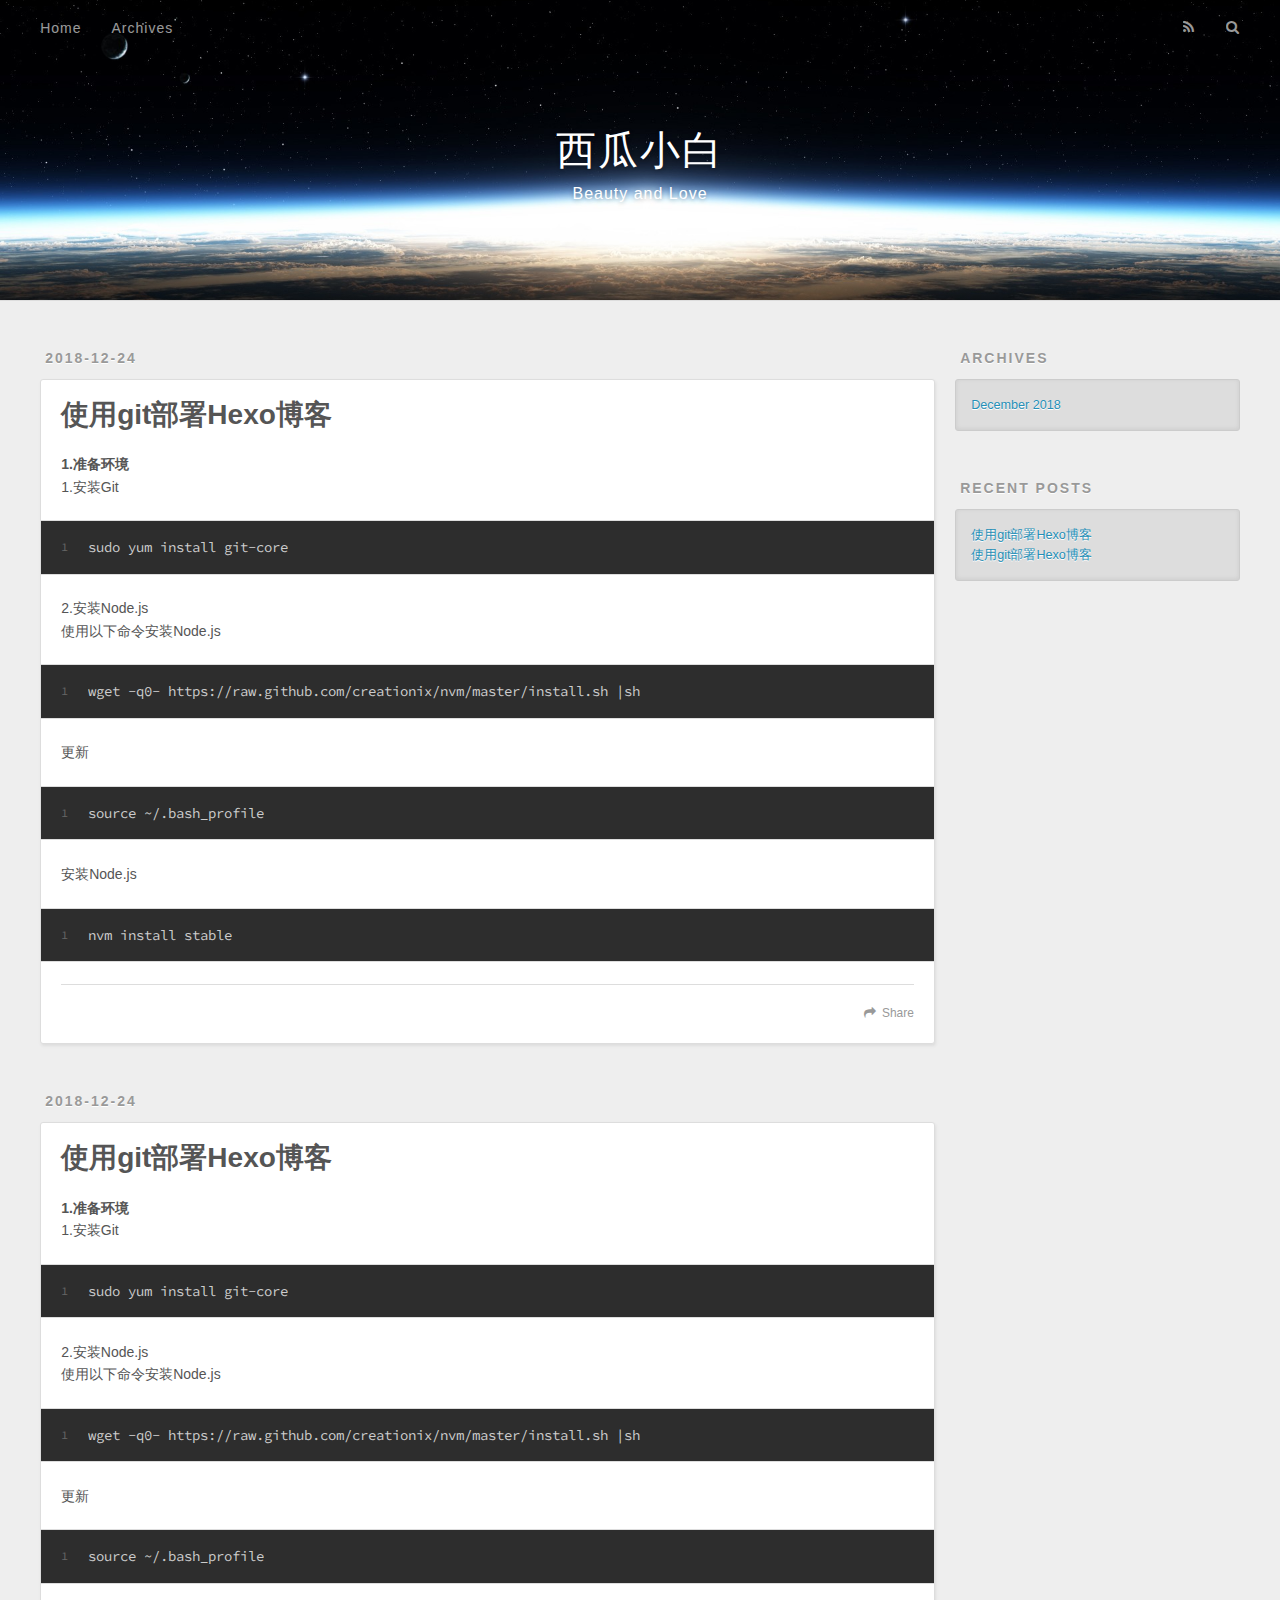
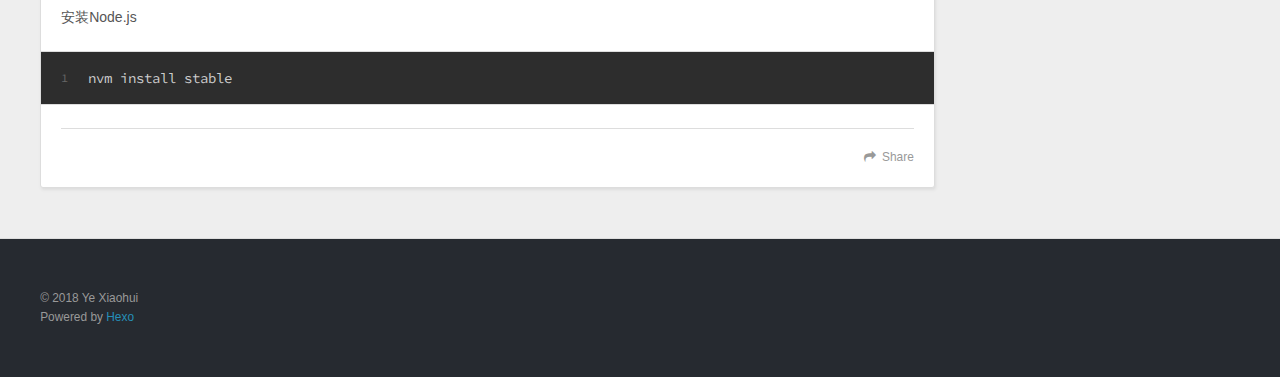
==== index.html @ 21336da2 "Site updated: 2018-12-25 13:31:35" ====
<!DOCTYPE html>
<html>
<head><meta name="generator" content="Hexo 3.8.0">
  <meta charset="utf-8">
  

  
  <title>西瓜小白</title>
  <meta name="viewport" content="width=device-width, initial-scale=1, maximum-scale=1">
  <meta name="description" content="世人万千种，浮云莫去求，斯人若彩虹，遇上方知有。">
<meta property="og:type" content="website">
<meta property="og:title" content="西瓜小白">
<meta property="og:url" content="http://yoursite.com/index.html">
<meta property="og:site_name" content="西瓜小白">
<meta property="og:description" content="世人万千种，浮云莫去求，斯人若彩虹，遇上方知有。">
<meta property="og:locale" content="Chinese">
<meta name="twitter:card" content="summary">
<meta name="twitter:title" content="西瓜小白">
<meta name="twitter:description" content="世人万千种，浮云莫去求，斯人若彩虹，遇上方知有。">
  
    <link rel="alternate" href="/atom.xml" title="西瓜小白" type="application/atom+xml">
  
  
    <link rel="icon" href="/favicon.png">
  
  
    <link href="//fonts.googleapis.com/css?family=Source+Code+Pro" rel="stylesheet" type="text/css">
  
  <link rel="stylesheet" href="/css/style.css">
</head>
</html>
<body>
  <div id="container">
    <div id="wrap">
      <header id="header">
  <div id="banner"></div>
  <div id="header-outer" class="outer">
    <div id="header-title" class="inner">
      <h1 id="logo-wrap">
        <a href="/" id="logo">西瓜小白</a>
      </h1>
      
        <h2 id="subtitle-wrap">
          <a href="/" id="subtitle">Beauty and Love</a>
        </h2>
      
    </div>
    <div id="header-inner" class="inner">
      <nav id="main-nav">
        <a id="main-nav-toggle" class="nav-icon"></a>
        
          <a class="main-nav-link" href="/">Home</a>
        
          <a class="main-nav-link" href="/archives">Archives</a>
        
      </nav>
      <nav id="sub-nav">
        
          <a id="nav-rss-link" class="nav-icon" href="/atom.xml" title="RSS Feed"></a>
        
        <a id="nav-search-btn" class="nav-icon" title="Search"></a>
      </nav>
      <div id="search-form-wrap">
        <form action="//google.com/search" method="get" accept-charset="UTF-8" class="search-form"><input type="search" name="q" class="search-form-input" placeholder="Search"><button type="submit" class="search-form-submit">&#xF002;</button><input type="hidden" name="sitesearch" value="http://yoursite.com"></form>
      </div>
    </div>
  </div>
</header>
      <div class="outer">
        <section id="main">
  
    <article id="post-the-first" class="article article-type-post" itemscope="" itemprop="blogPost">
  <div class="article-meta">
    <a href="/2018/12/24/the-first/" class="article-date">
  <time datetime="2018-12-24T06:07:06.000Z" itemprop="datePublished">2018-12-24</time>
</a>
    
  </div>
  <div class="article-inner">
    
    
      <header class="article-header">
        
  
    <h1 itemprop="name">
      <a class="article-title" href="/2018/12/24/the-first/">使用git部署Hexo博客</a>
    </h1>
  

      </header>
    
    <div class="article-entry" itemprop="articleBody">
      
        <p><strong>1.准备环境</strong><br>1.安装Git<br><figure class="highlight plain"><table><tr><td class="gutter"><pre><span class="line">1</span><br></pre></td><td class="code"><pre><span class="line">sudo yum install git-core</span><br></pre></td></tr></table></figure></p>
<p>2.安装Node.js<br>使用以下命令安装Node.js<br><figure class="highlight plain"><table><tr><td class="gutter"><pre><span class="line">1</span><br></pre></td><td class="code"><pre><span class="line">wget -q0- https://raw.github.com/creationix/nvm/master/install.sh |sh</span><br></pre></td></tr></table></figure></p>
<p>更新<br><figure class="highlight plain"><table><tr><td class="gutter"><pre><span class="line">1</span><br></pre></td><td class="code"><pre><span class="line">source ~/.bash_profile</span><br></pre></td></tr></table></figure></p>
<p>安装Node.js<br><figure class="highlight plain"><table><tr><td class="gutter"><pre><span class="line">1</span><br></pre></td><td class="code"><pre><span class="line">nvm install stable</span><br></pre></td></tr></table></figure></p>

      
    </div>
    <footer class="article-footer">
      <a data-url="http://yoursite.com/2018/12/24/the-first/" data-id="cjq35mz190001gu03ipsa4czs" class="article-share-link">Share</a>
      
      
    </footer>
  </div>
  
</article>


  
    <article id="post-hello-world" class="article article-type-post" itemscope="" itemprop="blogPost">
  <div class="article-meta">
    <a href="/2018/12/24/hello-world/" class="article-date">
  <time datetime="2018-12-24T05:49:14.633Z" itemprop="datePublished">2018-12-24</time>
</a>
    
  </div>
  <div class="article-inner">
    
    
      <header class="article-header">
        
  
    <h1 itemprop="name">
      <a class="article-title" href="/2018/12/24/hello-world/">使用git部署Hexo博客</a>
    </h1>
  

      </header>
    
    <div class="article-entry" itemprop="articleBody">
      
        <p><strong>1.准备环境</strong><br>1.安装Git<br><figure class="highlight plain"><table><tr><td class="gutter"><pre><span class="line">1</span><br></pre></td><td class="code"><pre><span class="line">sudo yum install git-core</span><br></pre></td></tr></table></figure></p>
<p>2.安装Node.js<br>使用以下命令安装Node.js<br><figure class="highlight plain"><table><tr><td class="gutter"><pre><span class="line">1</span><br></pre></td><td class="code"><pre><span class="line">wget -q0- https://raw.github.com/creationix/nvm/master/install.sh |sh</span><br></pre></td></tr></table></figure></p>
<p>更新<br><figure class="highlight plain"><table><tr><td class="gutter"><pre><span class="line">1</span><br></pre></td><td class="code"><pre><span class="line">source ~/.bash_profile</span><br></pre></td></tr></table></figure></p>
<p>安装Node.js<br><figure class="highlight plain"><table><tr><td class="gutter"><pre><span class="line">1</span><br></pre></td><td class="code"><pre><span class="line">nvm install stable</span><br></pre></td></tr></table></figure></p>

      
    </div>
    <footer class="article-footer">
      <a data-url="http://yoursite.com/2018/12/24/hello-world/" data-id="cjq35mz140000gu030647rb6p" class="article-share-link">Share</a>
      
      
    </footer>
  </div>
  
</article>


  


</section>
        
          <aside id="sidebar">
  
    

  
    

  
    
  
    
  <div class="widget-wrap">
    <h3 class="widget-title">Archives</h3>
    <div class="widget">
      <ul class="archive-list"><li class="archive-list-item"><a class="archive-list-link" href="/archives/2018/12/">December 2018</a></li></ul>
    </div>
  </div>


  
    
  <div class="widget-wrap">
    <h3 class="widget-title">Recent Posts</h3>
    <div class="widget">
      <ul>
        
          <li>
            <a href="/2018/12/24/the-first/">使用git部署Hexo博客</a>
          </li>
        
          <li>
            <a href="/2018/12/24/hello-world/">使用git部署Hexo博客</a>
          </li>
        
      </ul>
    </div>
  </div>

  
</aside>
        
      </div>
      <footer id="footer">
  
  <div class="outer">
    <div id="footer-info" class="inner">
      &copy; 2018 Ye Xiaohui<br>
      Powered by <a href="http://hexo.io/" target="_blank">Hexo</a>
    </div>
  </div>
</footer>
    </div>
    <nav id="mobile-nav">
  
    <a href="/" class="mobile-nav-link">Home</a>
  
    <a href="/archives" class="mobile-nav-link">Archives</a>
  
</nav>
    

<script src="//ajax.googleapis.com/ajax/libs/jquery/2.0.3/jquery.min.js"></script>


  <link rel="stylesheet" href="/fancybox/jquery.fancybox.css">
  <script src="/fancybox/jquery.fancybox.pack.js"></script>


<script src="/js/script.js"></script>



  </div>
</body>
</html>
---- css/style.css ----
body {
  width: 100%;
}
body:before,
body:after {
  content: "";
  display: table;
}
body:after {
  clear: both;
}
html,
body,
div,
span,
applet,
object,
iframe,
h1,
h2,
h3,
h4,
h5,
h6,
p,
blockquote,
pre,
a,
abbr,
acronym,
address,
big,
cite,
code,
del,
dfn,
em,
img,
ins,
kbd,
q,
s,
samp,
small,
strike,
strong,
sub,
sup,
tt,
var,
dl,
dt,
dd,
ol,
ul,
li,
fieldset,
form,
label,
legend,
table,
caption,
tbody,
tfoot,
thead,
tr,
th,
td {
  margin: 0;
  padding: 0;
  border: 0;
  outline: 0;
  font-weight: inherit;
  font-style: inherit;
  font-family: inherit;
  font-size: 100%;
  vertical-align: baseline;
}
body {
  line-height: 1;
  color: #000;
  background: #fff;
}
ol,
ul {
  list-style: none;
}
table {
  border-collapse: separate;
  border-spacing: 0;
  vertical-align: middle;
}
caption,
th,
td {
  text-align: left;
  font-weight: normal;
  vertical-align: middle;
}
a img {
  border: none;
}
input,
button {
  margin: 0;
  padding: 0;
}
input::-moz-focus-inner,
button::-moz-focus-inner {
  border: 0;
  padding: 0;
}
@font-face {
  font-family: FontAwesome;
  font-style: normal;
  font-weight: normal;
  src: url("fonts/fontawesome-webfont.eot?v=#4.0.3");
  src: url("fonts/fontawesome-webfont.eot?#iefix&v=#4.0.3") format("embedded-opentype"), url("fonts/fontawesome-webfont.woff?v=#4.0.3") format("woff"), url("fonts/fontawesome-webfont.ttf?v=#4.0.3") format("truetype"), url("fonts/fontawesome-webfont.svg#fontawesomeregular?v=#4.0.3") format("svg");
}
html,
body,
#container {
  height: 100%;
}
body {
  background: #eee;
  font: 14px -apple-system, BlinkMacSystemFont, "Segoe UI", "Roboto", "Oxygen", "Ubuntu", "Cantarell", "Fira Sans", "Droid Sans", "Helvetica Neue", sans-serif;
  -webkit-text-size-adjust: 100%;
}
.outer {
  max-width: 1220px;
  margin: 0 auto;
  padding: 0 20px;
}
.outer:before,
.outer:after {
  content: "";
  display: table;
}
.outer:after {
  clear: both;
}
.inner {
  display: inline;
  float: left;
  width: 98.33333333333333%;
  margin: 0 0.833333333333333%;
}
.left,
.alignleft {
  float: left;
}
.right,
.alignright {
  float: right;
}
.clear {
  clear: both;
}
#container {
  position: relative;
}
.mobile-nav-on {
  overflow: hidden;
}
#wrap {
  height: 100%;
  width: 100%;
  position: absolute;
  top: 0;
  left: 0;
  -webkit-transition: 0.2s ease-out;
  -moz-transition: 0.2s ease-out;
  -ms-transition: 0.2s ease-out;
  transition: 0.2s ease-out;
  z-index: 1;
  background: #eee;
}
.mobile-nav-on #wrap {
  left: 280px;
}
@media screen and (min-width: 768px) {
  #main {
    display: inline;
    float: left;
    width: 73.33333333333333%;
    margin: 0 0.833333333333333%;
  }
}
.article-date,
.article-category-link,
.archive-year,
.widget-title {
  text-decoration: none;
  text-transform: uppercase;
  letter-spacing: 2px;
  color: #999;
  margin-bottom: 1em;
  margin-left: 5px;
  line-height: 1em;
  text-shadow: 0 1px #fff;
  font-weight: bold;
}
.article-inner,
.archive-article-inner {
  background: #fff;
  -webkit-box-shadow: 1px 2px 3px #ddd;
  box-shadow: 1px 2px 3px #ddd;
  border: 1px solid #ddd;
  border-radius: 3px;
}
.article-entry h1,
.widget h1 {
  font-size: 2em;
}
.article-entry h2,
.widget h2 {
  font-size: 1.5em;
}
.article-entry h3,
.widget h3 {
  font-size: 1.3em;
}
.article-entry h4,
.widget h4 {
  font-size: 1.2em;
}
.article-entry h5,
.widget h5 {
  font-size: 1em;
}
.article-entry h6,
.widget h6 {
  font-size: 1em;
  color: #999;
}
.article-entry hr,
.widget hr {
  border: 1px dashed #ddd;
}
.article-entry strong,
.widget strong {
  font-weight: bold;
}
.article-entry em,
.widget em,
.article-entry cite,
.widget cite {
  font-style: italic;
}
.article-entry sup,
.widget sup,
.article-entry sub,
.widget sub {
  font-size: 0.75em;
  line-height: 0;
  position: relative;
  vertical-align: baseline;
}
.article-entry sup,
.widget sup {
  top: -0.5em;
}
.article-entry sub,
.widget sub {
  bottom: -0.2em;
}
.article-entry small,
.widget small {
  font-size: 0.85em;
}
.article-entry acronym,
.widget acronym,
.article-entry abbr,
.widget abbr {
  border-bottom: 1px dotted;
}
.article-entry ul,
.widget ul,
.article-entry ol,
.widget ol,
.article-entry dl,
.widget dl {
  margin: 0 20px;
  line-height: 1.6em;
}
.article-entry ul ul,
.widget ul ul,
.article-entry ol ul,
.widget ol ul,
.article-entry ul ol,
.widget ul ol,
.article-entry ol ol,
.widget ol ol {
  margin-top: 0;
  margin-bottom: 0;
}
.article-entry ul,
.widget ul {
  list-style: disc;
}
.article-entry ol,
.widget ol {
  list-style: decimal;
}
.article-entry dt,
.widget dt {
  font-weight: bold;
}
#header {
  height: 300px;
  position: relative;
  border-bottom: 1px solid #ddd;
}
#header:before,
#header:after {
  content: "";
  position: absolute;
  left: 0;
  right: 0;
  height: 40px;
}
#header:before {
  top: 0;
  background: -webkit-linear-gradient(rgba(0,0,0,0.2), transparent);
  background: -moz-linear-gradient(rgba(0,0,0,0.2), transparent);
  background: -ms-linear-gradient(rgba(0,0,0,0.2), transparent);
  background: linear-gradient(rgba(0,0,0,0.2), transparent);
}
#header:after {
  bottom: 0;
  background: -webkit-linear-gradient(transparent, rgba(0,0,0,0.2));
  background: -moz-linear-gradient(transparent, rgba(0,0,0,0.2));
  background: -ms-linear-gradient(transparent, rgba(0,0,0,0.2));
  background: linear-gradient(transparent, rgba(0,0,0,0.2));
}
#header-outer {
  height: 100%;
  position: relative;
}
#header-inner {
  position: relative;
  overflow: hidden;
}
#banner {
  position: absolute;
  top: 0;
  left: 0;
  width: 100%;
  height: 100%;
  background: url("images/banner.jpg") center #000;
  -webkit-background-size: cover;
  -moz-background-size: cover;
  background-size: cover;
  z-index: -1;
}
#header-title {
  text-align: center;
  height: 40px;
  position: absolute;
  top: 50%;
  left: 0;
  margin-top: -20px;
}
#logo,
#subtitle {
  text-decoration: none;
  color: #fff;
  font-weight: 300;
  text-shadow: 0 1px 4px rgba(0,0,0,0.3);
}
#logo {
  font-size: 40px;
  line-height: 40px;
  letter-spacing: 2px;
}
#subtitle {
  font-size: 16px;
  line-height: 16px;
  letter-spacing: 1px;
}
#subtitle-wrap {
  margin-top: 16px;
}
#main-nav {
  float: left;
  margin-left: -15px;
}
.nav-icon,
.main-nav-link {
  float: left;
  color: #fff;
  opacity: 0.6;
  text-decoration: none;
  text-shadow: 0 1px rgba(0,0,0,0.2);
  -webkit-transition: opacity 0.2s;
  -moz-transition: opacity 0.2s;
  -ms-transition: opacity 0.2s;
  transition: opacity 0.2s;
  display: block;
  padding: 20px 15px;
}
.nav-icon:hover,
.main-nav-link:hover {
  opacity: 1;
}
.nav-icon {
  font-family: FontAwesome;
  text-align: center;
  font-size: 14px;
  width: 14px;
  height: 14px;
  padding: 20px 15px;
  position: relative;
  cursor: pointer;
}
.main-nav-link {
  font-weight: 300;
  letter-spacing: 1px;
}
@media screen and (max-width: 479px) {
  .main-nav-link {
    display: none;
  }
}
#main-nav-toggle {
  display: none;
}
#main-nav-toggle:before {
  content: "\f0c9";
}
@media screen and (max-width: 479px) {
  #main-nav-toggle {
    display: block;
  }
}
#sub-nav {
  float: right;
  margin-right: -15px;
}
#nav-rss-link:before {
  content: "\f09e";
}
#nav-search-btn:before {
  content: "\f002";
}
#search-form-wrap {
  position: absolute;
  top: 15px;
  width: 150px;
  height: 30px;
  right: -150px;
  opacity: 0;
  -webkit-transition: 0.2s ease-out;
  -moz-transition: 0.2s ease-out;
  -ms-transition: 0.2s ease-out;
  transition: 0.2s ease-out;
}
#search-form-wrap.on {
  opacity: 1;
  right: 0;
}
@media screen and (max-width: 479px) {
  #search-form-wrap {
    width: 100%;
    right: -100%;
  }
}
.search-form {
  position: absolute;
  top: 0;
  left: 0;
  right: 0;
  background: #fff;
  padding: 5px 15px;
  border-radius: 15px;
  -webkit-box-shadow: 0 0 10px rgba(0,0,0,0.3);
  box-shadow: 0 0 10px rgba(0,0,0,0.3);
}
.search-form-input {
  border: none;
  background: none;
  color: #555;
  width: 100%;
  font: 13px -apple-system, BlinkMacSystemFont, "Segoe UI", "Roboto", "Oxygen", "Ubuntu", "Cantarell", "Fira Sans", "Droid Sans", "Helvetica Neue", sans-serif;
  outline: none;
}
.search-form-input::-webkit-search-results-decoration,
.search-form-input::-webkit-search-cancel-button {
  -webkit-appearance: none;
}
.search-form-submit {
  position: absolute;
  top: 50%;
  right: 10px;
  margin-top: -7px;
  font: 13px FontAwesome;
  border: none;
  background: none;
  color: #bbb;
  cursor: pointer;
}
.search-form-submit:hover,
.search-form-submit:focus {
  color: #777;
}
.article {
  margin: 50px 0;
}
.article-inner {
  overflow: hidden;
}
.article-meta:before,
.article-meta:after {
  content: "";
  display: table;
}
.article-meta:after {
  clear: both;
}
.article-date {
  float: left;
}
.article-category {
  float: left;
  line-height: 1em;
  color: #ccc;
  text-shadow: 0 1px #fff;
  margin-left: 8px;
}
.article-category:before {
  content: "\2022";
}
.article-category-link {
  margin: 0 12px 1em;
}
.article-header {
  padding: 20px 20px 0;
}
.article-title {
  text-decoration: none;
  font-size: 2em;
  font-weight: bold;
  color: #555;
  line-height: 1.1em;
  -webkit-transition: color 0.2s;
  -moz-transition: color 0.2s;
  -ms-transition: color 0.2s;
  transition: color 0.2s;
}
a.article-title:hover {
  color: #258fb8;
}
.article-entry {
  color: #555;
  padding: 0 20px;
}
.article-entry:before,
.article-entry:after {
  content: "";
  display: table;
}
.article-entry:after {
  clear: both;
}
.article-entry p,
.article-entry table {
  line-height: 1.6em;
  margin: 1.6em 0;
}
.article-entry h1,
.article-entry h2,
.article-entry h3,
.article-entry h4,
.article-entry h5,
.article-entry h6 {
  font-weight: bold;
}
.article-entry h1,
.article-entry h2,
.article-entry h3,
.article-entry h4,
.article-entry h5,
.article-entry h6 {
  line-height: 1.1em;
  margin: 1.1em 0;
}
.article-entry a {
  color: #258fb8;
  text-decoration: none;
}
.article-entry a:hover {
  text-decoration: underline;
}
.article-entry ul,
.article-entry ol,
.article-entry dl {
  margin-top: 1.6em;
  margin-bottom: 1.6em;
}
.article-entry img,
.article-entry video {
  max-width: 100%;
  height: auto;
  display: block;
  margin: auto;
}
.article-entry iframe {
  border: none;
}
.article-entry table {
  width: 100%;
  border-collapse: collapse;
  border-spacing: 0;
}
.article-entry th {
  font-weight: bold;
  border-bottom: 3px solid #ddd;
  padding-bottom: 0.5em;
}
.article-entry td {
  border-bottom: 1px solid #ddd;
  padding: 10px 0;
}
.article-entry blockquote {
  font-family: Georgia, "Times New Roman", serif;
  font-size: 1.4em;
  margin: 1.6em 20px;
  text-align: center;
}
.article-entry blockquote footer {
  font-size: 14px;
  margin: 1.6em 0;
  font-family: -apple-system, BlinkMacSystemFont, "Segoe UI", "Roboto", "Oxygen", "Ubuntu", "Cantarell", "Fira Sans", "Droid Sans", "Helvetica Neue", sans-serif;
}
.article-entry blockquote footer cite:before {
  content: "—";
  padding: 0 0.5em;
}
.article-entry .pullquote {
  text-align: left;
  width: 45%;
  margin: 0;
}
.article-entry .pullquote.left {
  margin-left: 0.5em;
  margin-right: 1em;
}
.article-entry .pullquote.right {
  margin-right: 0.5em;
  margin-left: 1em;
}
.article-entry .caption {
  color: #999;
  display: block;
  font-size: 0.9em;
  margin-top: 0.5em;
  position: relative;
  text-align: center;
}
.article-entry .video-container {
  position: relative;
  padding-top: 56.25%;
  height: 0;
  overflow: hidden;
}
.article-entry .video-container iframe,
.article-entry .video-container object,
.article-entry .video-container embed {
  position: absolute;
  top: 0;
  left: 0;
  width: 100%;
  height: 100%;
  margin-top: 0;
}
.article-more-link a {
  display: inline-block;
  line-height: 1em;
  padding: 6px 15px;
  border-radius: 15px;
  background: #eee;
  color: #999;
  text-shadow: 0 1px #fff;
  text-decoration: none;
}
.article-more-link a:hover {
  background: #258fb8;
  color: #fff;
  text-decoration: none;
  text-shadow: 0 1px #1e7293;
}
.article-footer {
  font-size: 0.85em;
  line-height: 1.6em;
  border-top: 1px solid #ddd;
  padding-top: 1.6em;
  margin: 0 20px 20px;
}
.article-footer:before,
.article-footer:after {
  content: "";
  display: table;
}
.article-footer:after {
  clear: both;
}
.article-footer a {
  color: #999;
  text-decoration: none;
}
.article-footer a:hover {
  color: #555;
}
.article-tag-list-item {
  float: left;
  margin-right: 10px;
}
.article-tag-list-link:before {
  content: "#";
}
.article-comment-link {
  float: right;
}
.article-comment-link:before {
  content: "\f075";
  font-family: FontAwesome;
  padding-right: 8px;
}
.article-share-link {
  cursor: pointer;
  float: right;
  margin-left: 20px;
}
.article-share-link:before {
  content: "\f064";
  font-family: FontAwesome;
  padding-right: 6px;
}
#article-nav {
  position: relative;
}
#article-nav:before,
#article-nav:after {
  content: "";
  display: table;
}
#article-nav:after {
  clear: both;
}
@media screen and (min-width: 768px) {
  #article-nav {
    margin: 50px 0;
  }
  #article-nav:before {
    width: 8px;
    height: 8px;
    position: absolute;
    top: 50%;
    left: 50%;
    margin-top: -4px;
    margin-left: -4px;
    content: "";
    border-radius: 50%;
    background: #ddd;
    -webkit-box-shadow: 0 1px 2px #fff;
    box-shadow: 0 1px 2px #fff;
  }
}
.article-nav-link-wrap {
  text-decoration: none;
  text-shadow: 0 1px #fff;
  color: #999;
  -webkit-box-sizing: border-box;
  -moz-box-sizing: border-box;
  box-sizing: border-box;
  margin-top: 50px;
  text-align: center;
  display: block;
}
.article-nav-link-wrap:hover {
  color: #555;
}
@media screen and (min-width: 768px) {
  .article-nav-link-wrap {
    width: 50%;
    margin-top: 0;
  }
}
@media screen and (min-width: 768px) {
  #article-nav-newer {
    float: left;
    text-align: right;
    padding-right: 20px;
  }
}
@media screen and (min-width: 768px) {
  #article-nav-older {
    float: right;
    text-align: left;
    padding-left: 20px;
  }
}
.article-nav-caption {
  text-transform: uppercase;
  letter-spacing: 2px;
  color: #ddd;
  line-height: 1em;
  font-weight: bold;
}
#article-nav-newer .article-nav-caption {
  margin-right: -2px;
}
.article-nav-title {
  font-size: 0.85em;
  line-height: 1.6em;
  margin-top: 0.5em;
}
.article-share-box {
  position: absolute;
  display: none;
  background: #fff;
  -webkit-box-shadow: 1px 2px 10px rgba(0,0,0,0.2);
  box-shadow: 1px 2px 10px rgba(0,0,0,0.2);
  border-radius: 3px;
  margin-left: -145px;
  overflow: hidden;
  z-index: 1;
}
.article-share-box.on {
  display: block;
}
.article-share-input {
  width: 100%;
  background: none;
  -webkit-box-sizing: border-box;
  -moz-box-sizing: border-box;
  box-sizing: border-box;
  font: 14px -apple-system, BlinkMacSystemFont, "Segoe UI", "Roboto", "Oxygen", "Ubuntu", "Cantarell", "Fira Sans", "Droid Sans", "Helvetica Neue", sans-serif;
  padding: 0 15px;
  color: #555;
  outline: none;
  border: 1px solid #ddd;
  border-radius: 3px 3px 0 0;
  height: 36px;
  line-height: 36px;
}
.article-share-links {
  background: #eee;
}
.article-share-links:before,
.article-share-links:after {
  content: "";
  display: table;
}
.article-share-links:after {
  clear: both;
}
.article-share-twitter,
.article-share-facebook,
.article-share-pinterest,
.article-share-google {
  width: 50px;
  height: 36px;
  display: block;
  float: left;
  position: relative;
  color: #999;
  text-shadow: 0 1px #fff;
}
.article-share-twitter:before,
.article-share-facebook:before,
.article-share-pinterest:before,
.article-share-google:before {
  font-size: 20px;
  font-family: FontAwesome;
  width: 20px;
  height: 20px;
  position: absolute;
  top: 50%;
  left: 50%;
  margin-top: -10px;
  margin-left: -10px;
  text-align: center;
}
.article-share-twitter:hover,
.article-share-facebook:hover,
.article-share-pinterest:hover,
.article-share-google:hover {
  color: #fff;
}
.article-share-twitter:before {
  content: "\f099";
}
.article-share-twitter:hover {
  background: #00aced;
  text-shadow: 0 1px #008abe;
}
.article-share-facebook:before {
  content: "\f09a";
}
.article-share-facebook:hover {
  background: #3b5998;
  text-shadow: 0 1px #2f477a;
}
.article-share-pinterest:before {
  content: "\f0d2";
}
.article-share-pinterest:hover {
  background: #cb2027;
  text-shadow: 0 1px #a21a1f;
}
.article-share-google:before {
  content: "\f0d5";
}
.article-share-google:hover {
  background: #dd4b39;
  text-shadow: 0 1px #be3221;
}
.article-gallery {
  background: #000;
  position: relative;
}
.article-gallery-photos {
  position: relative;
  overflow: hidden;
}
.article-gallery-img {
  display: none;
  max-width: 100%;
}
.article-gallery-img:first-child {
  display: block;
}
.article-gallery-img.loaded {
  position: absolute;
  display: block;
}
.article-gallery-img img {
  display: block;
  max-width: 100%;
  margin: 0 auto;
}
#comments {
  background: #fff;
  -webkit-box-shadow: 1px 2px 3px #ddd;
  box-shadow: 1px 2px 3px #ddd;
  padding: 20px;
  border: 1px solid #ddd;
  border-radius: 3px;
  margin: 50px 0;
}
#comments a {
  color: #258fb8;
}
.archives-wrap {
  margin: 50px 0;
}
.archives:before,
.archives:after {
  content: "";
  display: table;
}
.archives:after {
  clear: both;
}
.archive-year-wrap {
  margin-bottom: 1em;
}
.archives {
  -webkit-column-gap: 10px;
  -moz-column-gap: 10px;
  column-gap: 10px;
}
@media screen and (min-width: 480px) and (max-width: 767px) {
  .archives {
    -webkit-column-count: 2;
    -moz-column-count: 2;
    column-count: 2;
  }
}
@media screen and (min-width: 768px) {
  .archives {
    -webkit-column-count: 3;
    -moz-column-count: 3;
    column-count: 3;
  }
}
.archive-article {
  -webkit-column-break-inside: avoid;
  page-break-inside: avoid;
  overflow: hidden;
  break-inside: avoid-column;
}
.archive-article-inner {
  padding: 10px;
  margin-bottom: 15px;
}
.archive-article-title {
  text-decoration: none;
  font-weight: bold;
  color: #555;
  -webkit-transition: color 0.2s;
  -moz-transition: color 0.2s;
  -ms-transition: color 0.2s;
  transition: color 0.2s;
  line-height: 1.6em;
}
.archive-article-title:hover {
  color: #258fb8;
}
.archive-article-footer {
  margin-top: 1em;
}
.archive-article-date {
  color: #999;
  text-decoration: none;
  font-size: 0.85em;
  line-height: 1em;
  margin-bottom: 0.5em;
  display: block;
}
#page-nav {
  margin: 50px auto;
  background: #fff;
  -webkit-box-shadow: 1px 2px 3px #ddd;
  box-shadow: 1px 2px 3px #ddd;
  border: 1px solid #ddd;
  border-radius: 3px;
  text-align: center;
  color: #999;
  overflow: hidden;
}
#page-nav:before,
#page-nav:after {
  content: "";
  display: table;
}
#page-nav:after {
  clear: both;
}
#page-nav a,
#page-nav span {
  padding: 10px 20px;
  line-height: 1;
  height: 2ex;
}
#page-nav a {
  color: #999;
  text-decoration: none;
}
#page-nav a:hover {
  background: #999;
  color: #fff;
}
#page-nav .prev {
  float: left;
}
#page-nav .next {
  float: right;
}
#page-nav .page-number {
  display: inline-block;
}
@media screen and (max-width: 479px) {
  #page-nav .page-number {
    display: none;
  }
}
#page-nav .current {
  color: #555;
  font-weight: bold;
}
#page-nav .space {
  color: #ddd;
}
#footer {
  background: #262a30;
  padding: 50px 0;
  border-top: 1px solid #ddd;
  color: #999;
}
#footer a {
  color: #258fb8;
  text-decoration: none;
}
#footer a:hover {
  text-decoration: underline;
}
#footer-info {
  line-height: 1.6em;
  font-size: 0.85em;
}
.article-entry pre,
.article-entry .highlight {
  background: #2d2d2d;
  margin: 0 -20px;
  padding: 15px 20px;
  border-style: solid;
  border-color: #ddd;
  border-width: 1px 0;
  overflow: auto;
  color: #ccc;
  line-height: 22.400000000000002px;
}
.article-entry .highlight .gutter pre,
.article-entry .gist .gist-file .gist-data .line-numbers {
  color: #666;
  font-size: 0.85em;
}
.article-entry pre,
.article-entry code {
  font-family: "Source Code Pro", Consolas, Monaco, Menlo, Consolas, monospace;
}
.article-entry code {
  background: #eee;
  text-shadow: 0 1px #fff;
  padding: 0 0.3em;
}
.article-entry pre code {
  background: none;
  text-shadow: none;
  padding: 0;
}
.article-entry .highlight pre {
  border: none;
  margin: 0;
  padding: 0;
}
.article-entry .highlight table {
  margin: 0;
  width: auto;
}
.article-entry .highlight td {
  border: none;
  padding: 0;
}
.article-entry .highlight figcaption {
  font-size: 0.85em;
  color: #999;
  line-height: 1em;
  margin-bottom: 1em;
}
.article-entry .highlight figcaption:before,
.article-entry .highlight figcaption:after {
  content: "";
  display: table;
}
.article-entry .highlight figcaption:after {
  clear: both;
}
.article-entry .highlight figcaption a {
  float: right;
}
.article-entry .highlight .gutter pre {
  text-align: right;
  padding-right: 20px;
}
.article-entry .highlight .line {
  height: 22.400000000000002px;
}
.article-entry .highlight .line.marked {
  background: #515151;
}
.article-entry .gist {
  margin: 0 -20px;
  border-style: solid;
  border-color: #ddd;
  border-width: 1px 0;
  background: #2d2d2d;
  padding: 15px 20px 15px 0;
}
.article-entry .gist .gist-file {
  border: none;
  font-family: "Source Code Pro", Consolas, Monaco, Menlo, Consolas, monospace;
  margin: 0;
}
.article-entry .gist .gist-file .gist-data {
  background: none;
  border: none;
}
.article-entry .gist .gist-file .gist-data .line-numbers {
  background: none;
  border: none;
  padding: 0 20px 0 0;
}
.article-entry .gist .gist-file .gist-data .line-data {
  padding: 0 !important;
}
.article-entry .gist .gist-file .highlight {
  margin: 0;
  padding: 0;
  border: none;
}
.article-entry .gist .gist-file .gist-meta {
  background: #2d2d2d;
  color: #999;
  font: 0.85em -apple-system, BlinkMacSystemFont, "Segoe UI", "Roboto", "Oxygen", "Ubuntu", "Cantarell", "Fira Sans", "Droid Sans", "Helvetica Neue", sans-serif;
  text-shadow: 0 0;
  padding: 0;
  margin-top: 1em;
  margin-left: 20px;
}
.article-entry .gist .gist-file .gist-meta a {
  color: #258fb8;
  font-weight: normal;
}
.article-entry .gist .gist-file .gist-meta a:hover {
  text-decoration: underline;
}
pre .comment,
pre .title {
  color: #999;
}
pre .variable,
pre .attribute,
pre .tag,
pre .regexp,
pre .ruby .constant,
pre .xml .tag .title,
pre .xml .pi,
pre .xml .doctype,
pre .html .doctype,
pre .css .id,
pre .css .class,
pre .css .pseudo {
  color: #f2777a;
}
pre .number,
pre .preprocessor,
pre .built_in,
pre .literal,
pre .params,
pre .constant {
  color: #f99157;
}
pre .class,
pre .ruby .class .title,
pre .css .rules .attribute {
  color: #9c9;
}
pre .string,
pre .value,
pre .inheritance,
pre .header,
pre .ruby .symbol,
pre .xml .cdata {
  color: #9c9;
}
pre .css .hexcolor {
  color: #6cc;
}
pre .function,
pre .python .decorator,
pre .python .title,
pre .ruby .function .title,
pre .ruby .title .keyword,
pre .perl .sub,
pre .javascript .title,
pre .coffeescript .title {
  color: #69c;
}
pre .keyword,
pre .javascript .function {
  color: #c9c;
}
@media screen and (max-width: 479px) {
  #mobile-nav {
    position: absolute;
    top: 0;
    left: 0;
    width: 280px;
    height: 100%;
    background: #191919;
    border-right: 1px solid #fff;
  }
}
@media screen and (max-width: 479px) {
  .mobile-nav-link {
    display: block;
    color: #999;
    text-decoration: none;
    padding: 15px 20px;
    font-weight: bold;
  }
  .mobile-nav-link:hover {
    color: #fff;
  }
}
@media screen and (min-width: 768px) {
  #sidebar {
    display: inline;
    float: left;
    width: 23.333333333333332%;
    margin: 0 0.833333333333333%;
  }
}
.widget-wrap {
  margin: 50px 0;
}
.widget {
  color: #777;
  text-shadow: 0 1px #fff;
  background: #ddd;
  -webkit-box-shadow: 0 -1px 4px #ccc inset;
  box-shadow: 0 -1px 4px #ccc inset;
  border: 1px solid #ccc;
  padding: 15px;
  border-radius: 3px;
}
.widget a {
  color: #258fb8;
  text-decoration: none;
}
.widget a:hover {
  text-decoration: underline;
}
.widget ul ul,
.widget ol ul,
.widget dl ul,
.widget ul ol,
.widget ol ol,
.widget dl ol,
.widget ul dl,
.widget ol dl,
.widget dl dl {
  margin-left: 15px;
  list-style: disc;
}
.widget {
  line-height: 1.6em;
  word-wrap: break-word;
  font-size: 0.9em;
}
.widget ul,
.widget ol {
  list-style: none;
  margin: 0;
}
.widget ul ul,
.widget ol ul,
.widget ul ol,
.widget ol ol {
  margin: 0 20px;
}
.widget ul ul,
.widget ol ul {
  list-style: disc;
}
.widget ul ol,
.widget ol ol {
  list-style: decimal;
}
.category-list-count,
.tag-list-count,
.archive-list-count {
  padding-left: 5px;
  color: #999;
  font-size: 0.85em;
}
.category-list-count:before,
.tag-list-count:before,
.archive-list-count:before {
  content: "(";
}
.category-list-count:after,
.tag-list-count:after,
.archive-list-count:after {
  content: ")";
}
.tagcloud a {
  margin-right: 5px;
  display: inline-block;
}
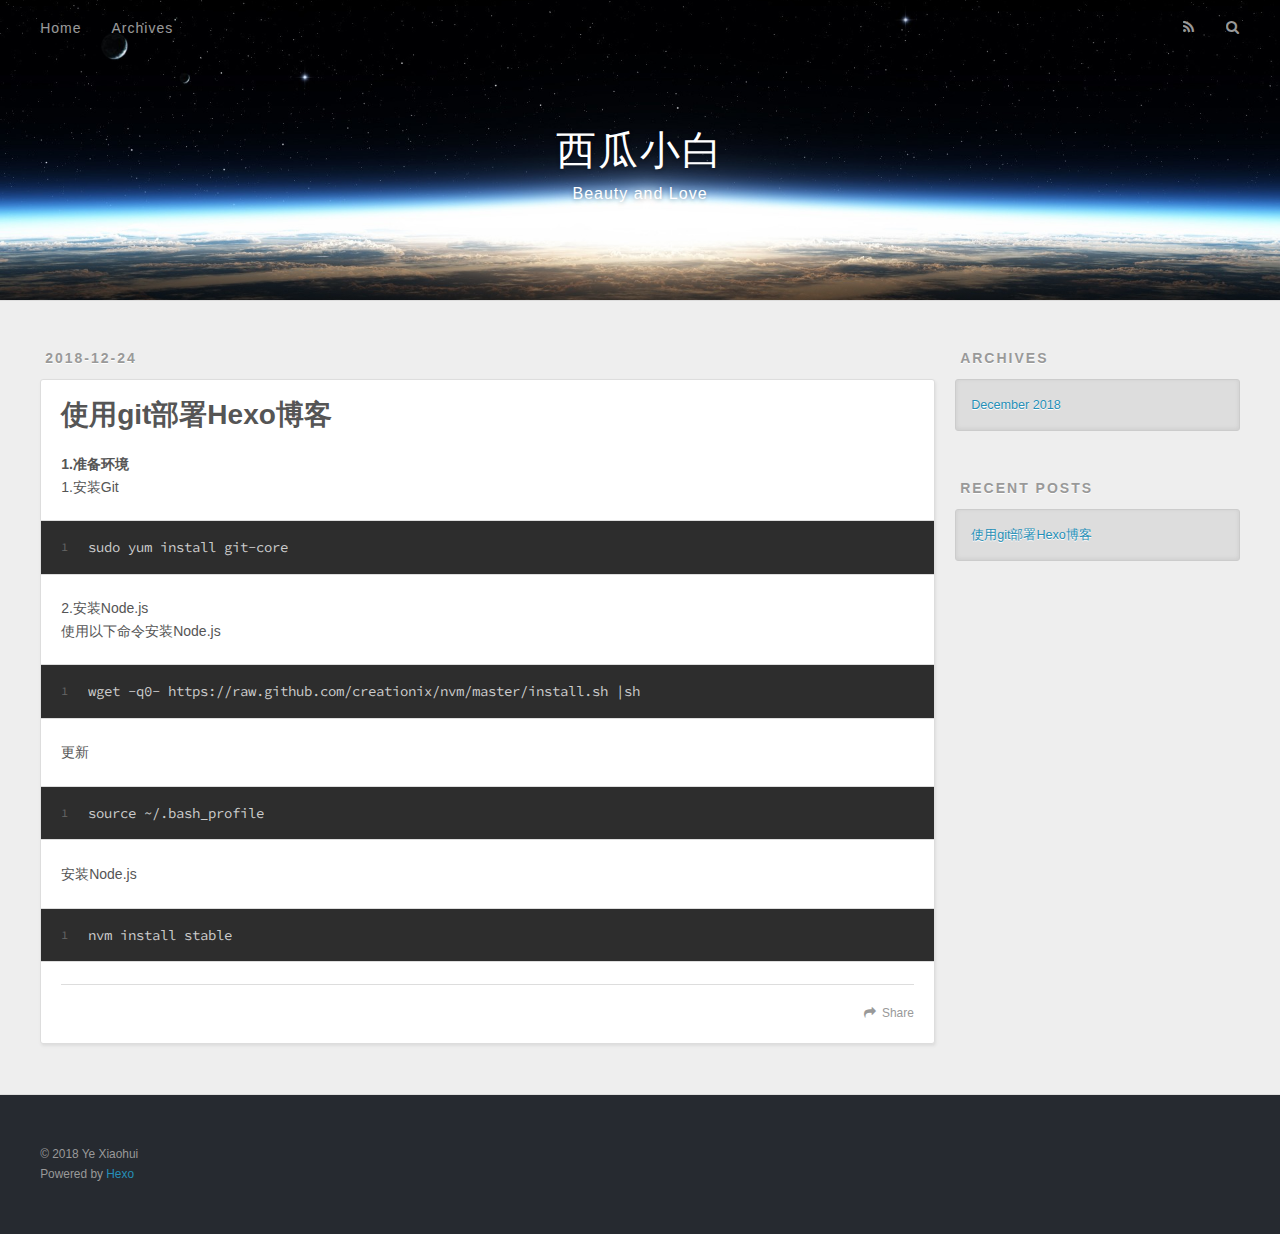
==== commit 9ffac969: "Site updated: 2018-12-25 13:47:16" ====
--- a/index.html
+++ b/index.html
@@ -69,46 +69,6 @@
       <div class="outer">
         <section id="main">
   
-    <article id="post-the-first" class="article article-type-post" itemscope="" itemprop="blogPost">
-  <div class="article-meta">
-    <a href="/2018/12/24/the-first/" class="article-date">
-  <time datetime="2018-12-24T06:07:06.000Z" itemprop="datePublished">2018-12-24</time>
-</a>
-    
-  </div>
-  <div class="article-inner">
-    
-    
-      <header class="article-header">
-        
-  
-    <h1 itemprop="name">
-      <a class="article-title" href="/2018/12/24/the-first/">使用git部署Hexo博客</a>
-    </h1>
-  
-
-      </header>
-    
-    <div class="article-entry" itemprop="articleBody">
-      
-        <p><strong>1.准备环境</strong><br>1.安装Git<br><figure class="highlight plain"><table><tr><td class="gutter"><pre><span class="line">1</span><br></pre></td><td class="code"><pre><span class="line">sudo yum install git-core</span><br></pre></td></tr></table></figure></p>
-<p>2.安装Node.js<br>使用以下命令安装Node.js<br><figure class="highlight plain"><table><tr><td class="gutter"><pre><span class="line">1</span><br></pre></td><td class="code"><pre><span class="line">wget -q0- https://raw.github.com/creationix/nvm/master/install.sh |sh</span><br></pre></td></tr></table></figure></p>
-<p>更新<br><figure class="highlight plain"><table><tr><td class="gutter"><pre><span class="line">1</span><br></pre></td><td class="code"><pre><span class="line">source ~/.bash_profile</span><br></pre></td></tr></table></figure></p>
-<p>安装Node.js<br><figure class="highlight plain"><table><tr><td class="gutter"><pre><span class="line">1</span><br></pre></td><td class="code"><pre><span class="line">nvm install stable</span><br></pre></td></tr></table></figure></p>
-
-      
-    </div>
-    <footer class="article-footer">
-      <a data-url="http://yoursite.com/2018/12/24/the-first/" data-id="cjq35mz190001gu03ipsa4czs" class="article-share-link">Share</a>
-      
-      
-    </footer>
-  </div>
-  
-</article>
-
-
-  
     <article id="post-hello-world" class="article article-type-post" itemscope="" itemprop="blogPost">
   <div class="article-meta">
     <a href="/2018/12/24/hello-world/" class="article-date">
@@ -139,7 +99,7 @@
       
     </div>
     <footer class="article-footer">
-      <a data-url="http://yoursite.com/2018/12/24/hello-world/" data-id="cjq35mz140000gu030647rb6p" class="article-share-link">Share</a>
+      <a data-url="http://yoursite.com/2018/12/24/hello-world/" data-id="cjq3bw7kt0000pj03m02hue82" class="article-share-link">Share</a>
       
       
     </footer>
@@ -178,10 +138,6 @@
     <h3 class="widget-title">Recent Posts</h3>
     <div class="widget">
       <ul>
-        
-          <li>
-            <a href="/2018/12/24/the-first/">使用git部署Hexo博客</a>
-          </li>
         
           <li>
             <a href="/2018/12/24/hello-world/">使用git部署Hexo博客</a>
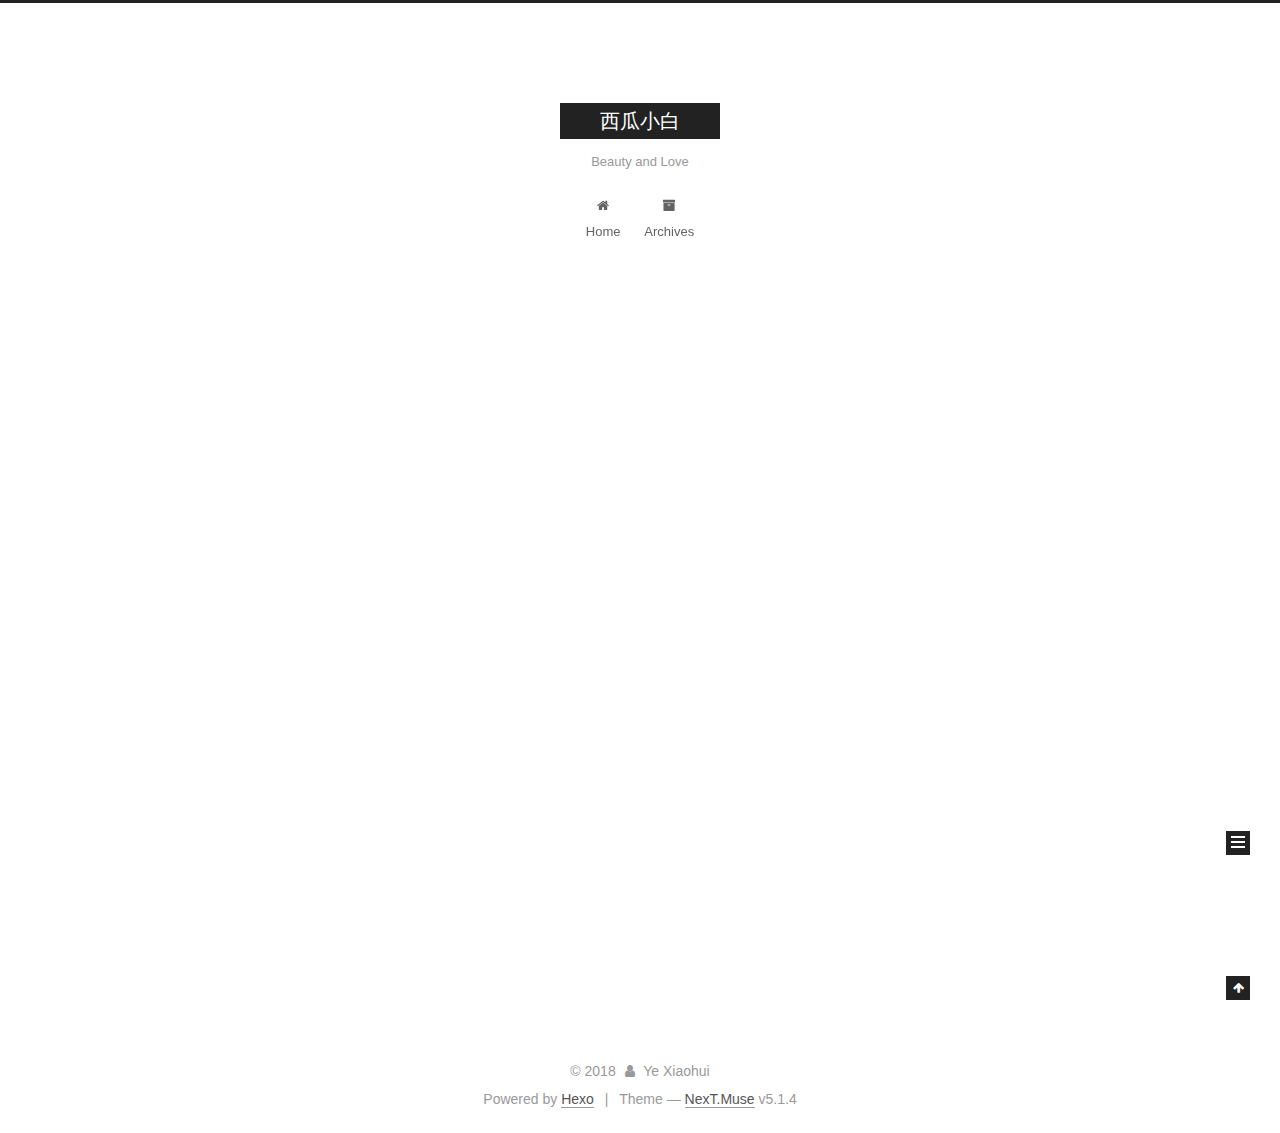
==== commit 23ecda83: "Site updated: 2018-12-26 09:31:19" ====
--- a/index.html
+++ b/index.html
@@ -1,13 +1,85 @@
 <!DOCTYPE html>
-<html>
+
+
+
+  
+
+
+<html class="theme-next muse use-motion" lang="Chinese">
 <head><meta name="generator" content="Hexo 3.8.0">
-  <meta charset="utf-8">
-  
-
-  
-  <title>西瓜小白</title>
-  <meta name="viewport" content="width=device-width, initial-scale=1, maximum-scale=1">
-  <meta name="description" content="世人万千种，浮云莫去求，斯人若彩虹，遇上方知有。">
+  <meta charset="UTF-8">
+<meta http-equiv="X-UA-Compatible" content="IE=edge">
+<meta name="viewport" content="width=device-width, initial-scale=1, maximum-scale=1">
+<meta name="theme-color" content="#222">
+
+
+
+
+
+
+
+
+
+<meta http-equiv="Cache-Control" content="no-transform">
+<meta http-equiv="Cache-Control" content="no-siteapp">
+
+
+
+
+
+
+
+
+
+
+
+
+
+
+
+
+  
+  
+  <link href="/lib/fancybox/source/jquery.fancybox.css?v=2.1.5" rel="stylesheet" type="text/css">
+
+
+
+
+
+
+
+<link href="/lib/font-awesome/css/font-awesome.min.css?v=4.6.2" rel="stylesheet" type="text/css">
+
+<link href="/css/main.css?v=5.1.4" rel="stylesheet" type="text/css">
+
+
+  <link rel="apple-touch-icon" sizes="180x180" href="/images/apple-touch-icon-next.png?v=5.1.4">
+
+
+  <link rel="icon" type="image/png" sizes="32x32" href="/images/favicon-32x32-next.png?v=5.1.4">
+
+
+  <link rel="icon" type="image/png" sizes="16x16" href="/images/favicon-16x16-next.png?v=5.1.4">
+
+
+  <link rel="mask-icon" href="/images/logo.svg?v=5.1.4" color="#222">
+
+
+
+
+
+  <meta name="keywords" content="Hexo, NexT">
+
+
+
+
+
+
+
+
+
+
+<meta name="description" content="世人万千种，浮云莫去求，斯人若彩虹，遇上方知有。">
 <meta property="og:type" content="website">
 <meta property="og:title" content="西瓜小白">
 <meta property="og:url" content="http://yoursite.com/index.html">
@@ -17,170 +89,526 @@
 <meta name="twitter:card" content="summary">
 <meta name="twitter:title" content="西瓜小白">
 <meta name="twitter:description" content="世人万千种，浮云莫去求，斯人若彩虹，遇上方知有。">
-  
-    <link rel="alternate" href="/atom.xml" title="西瓜小白" type="application/atom+xml">
-  
-  
-    <link rel="icon" href="/favicon.png">
-  
-  
-    <link href="//fonts.googleapis.com/css?family=Source+Code+Pro" rel="stylesheet" type="text/css">
-  
-  <link rel="stylesheet" href="/css/style.css">
+
+
+
+<script type="text/javascript" id="hexo.configurations">
+  var NexT = window.NexT || {};
+  var CONFIG = {
+    root: '/',
+    scheme: 'Muse',
+    version: '5.1.4',
+    sidebar: {"position":"left","display":"post","offset":12,"b2t":false,"scrollpercent":false,"onmobile":false},
+    fancybox: true,
+    tabs: true,
+    motion: {"enable":true,"async":false,"transition":{"post_block":"fadeIn","post_header":"slideDownIn","post_body":"slideDownIn","coll_header":"slideLeftIn","sidebar":"slideUpIn"}},
+    duoshuo: {
+      userId: '0',
+      author: 'Author'
+    },
+    algolia: {
+      applicationID: '',
+      apiKey: '',
+      indexName: '',
+      hits: {"per_page":10},
+      labels: {"input_placeholder":"Search for Posts","hits_empty":"We didn't find any results for the search: ${query}","hits_stats":"${hits} results found in ${time} ms"}
+    }
+  };
+</script>
+
+
+
+  <link rel="canonical" href="http://yoursite.com/">
+
+
+
+
+
+  <title>西瓜小白</title>
+  
+
+
+
+
+
+
+
+
 </head>
-</html>
-<body>
-  <div id="container">
-    <div id="wrap">
-      <header id="header">
-  <div id="banner"></div>
-  <div id="header-outer" class="outer">
-    <div id="header-title" class="inner">
-      <h1 id="logo-wrap">
-        <a href="/" id="logo">西瓜小白</a>
-      </h1>
-      
-        <h2 id="subtitle-wrap">
-          <a href="/" id="subtitle">Beauty and Love</a>
-        </h2>
-      
+
+<body itemscope="" itemtype="http://schema.org/WebPage" lang="Chinese">
+
+  
+  
+    
+  
+
+  <div class="container sidebar-position-left 
+  page-home">
+    <div class="headband"></div>
+
+    <header id="header" class="header" itemscope="" itemtype="http://schema.org/WPHeader">
+      <div class="header-inner"><div class="site-brand-wrapper">
+  <div class="site-meta ">
+    
+
+    <div class="custom-logo-site-title">
+      <a href="/" class="brand" rel="start">
+        <span class="logo-line-before"><i></i></span>
+        <span class="site-title">西瓜小白</span>
+        <span class="logo-line-after"><i></i></span>
+      </a>
     </div>
-    <div id="header-inner" class="inner">
-      <nav id="main-nav">
-        <a id="main-nav-toggle" class="nav-icon"></a>
-        
-          <a class="main-nav-link" href="/">Home</a>
-        
-          <a class="main-nav-link" href="/archives">Archives</a>
-        
-      </nav>
-      <nav id="sub-nav">
-        
-          <a id="nav-rss-link" class="nav-icon" href="/atom.xml" title="RSS Feed"></a>
-        
-        <a id="nav-search-btn" class="nav-icon" title="Search"></a>
-      </nav>
-      <div id="search-form-wrap">
-        <form action="//google.com/search" method="get" accept-charset="UTF-8" class="search-form"><input type="search" name="q" class="search-form-input" placeholder="Search"><button type="submit" class="search-form-submit">&#xF002;</button><input type="hidden" name="sitesearch" value="http://yoursite.com"></form>
-      </div>
-    </div>
+      
+        <p class="site-subtitle">Beauty and Love</p>
+      
   </div>
-</header>
-      <div class="outer">
-        <section id="main">
-  
-    <article id="post-hello-world" class="article article-type-post" itemscope="" itemprop="blogPost">
-  <div class="article-meta">
-    <a href="/2018/12/24/hello-world/" class="article-date">
-  <time datetime="2018-12-24T05:49:14.633Z" itemprop="datePublished">2018-12-24</time>
-</a>
-    
+
+  <div class="site-nav-toggle">
+    <button>
+      <span class="btn-bar"></span>
+      <span class="btn-bar"></span>
+      <span class="btn-bar"></span>
+    </button>
   </div>
-  <div class="article-inner">
-    
-    
-      <header class="article-header">
-        
-  
-    <h1 itemprop="name">
-      <a class="article-title" href="/2018/12/24/hello-world/">使用git部署Hexo博客</a>
-    </h1>
-  
-
+</div>
+
+<nav class="site-nav">
+  
+
+  
+    <ul id="menu" class="menu">
+      
+        
+        <li class="menu-item menu-item-home">
+          <a href="/" rel="section">
+            
+              <i class="menu-item-icon fa fa-fw fa-home"></i> <br>
+            
+            Home
+          </a>
+        </li>
+      
+        
+        <li class="menu-item menu-item-archives">
+          <a href="/archives/" rel="section">
+            
+              <i class="menu-item-icon fa fa-fw fa-archive"></i> <br>
+            
+            Archives
+          </a>
+        </li>
+      
+
+      
+    </ul>
+  
+
+  
+</nav>
+
+
+
+ </div>
+    </header>
+
+    <main id="main" class="main">
+      <div class="main-inner">
+        <div class="content-wrap">
+          <div id="content" class="content">
+            
+  <section id="posts" class="posts-expand">
+    
+      
+
+  
+
+  
+  
+  
+
+  <article class="post post-type-normal" itemscope="" itemtype="http://schema.org/Article">
+  
+  
+  
+  <div class="post-block">
+    <link itemprop="mainEntityOfPage" href="http://yoursite.com/2018/12/24/hello-world/">
+
+    <span hidden itemprop="author" itemscope="" itemtype="http://schema.org/Person">
+      <meta itemprop="name" content="Ye Xiaohui">
+      <meta itemprop="description" content="">
+      <meta itemprop="image" content="/images/avatar.gif">
+    </span>
+
+    <span hidden itemprop="publisher" itemscope="" itemtype="http://schema.org/Organization">
+      <meta itemprop="name" content="西瓜小白">
+    </span>
+
+    
+      <header class="post-header">
+
+        
+        
+          <h1 class="post-title" itemprop="name headline">
+                
+                <a class="post-title-link" href="/2018/12/24/hello-world/" itemprop="url">使用git部署Hexo博客</a></h1>
+        
+
+        <div class="post-meta">
+          <span class="post-time">
+            
+              <span class="post-meta-item-icon">
+                <i class="fa fa-calendar-o"></i>
+              </span>
+              
+                <span class="post-meta-item-text">Posted on</span>
+              
+              <time title="Post created" itemprop="dateCreated datePublished" datetime="2018-12-24T13:49:14+08:00">
+                2018-12-24
+              </time>
+            
+
+            
+
+            
+          </span>
+
+          
+
+          
+            
+          
+
+          
+          
+
+          
+
+          
+
+          
+
+        </div>
       </header>
     
-    <div class="article-entry" itemprop="articleBody">
-      
-        <p><strong>1.准备环境</strong><br>1.安装Git<br><figure class="highlight plain"><table><tr><td class="gutter"><pre><span class="line">1</span><br></pre></td><td class="code"><pre><span class="line">sudo yum install git-core</span><br></pre></td></tr></table></figure></p>
+
+    
+    
+    
+    <div class="post-body" itemprop="articleBody">
+
+      
+      
+
+      
+        
+          
+            <p><strong>1.准备环境</strong><br>1.安装Git<br><figure class="highlight plain"><table><tr><td class="gutter"><pre><span class="line">1</span><br></pre></td><td class="code"><pre><span class="line">sudo yum install git-core</span><br></pre></td></tr></table></figure></p>
 <p>2.安装Node.js<br>使用以下命令安装Node.js<br><figure class="highlight plain"><table><tr><td class="gutter"><pre><span class="line">1</span><br></pre></td><td class="code"><pre><span class="line">wget -q0- https://raw.github.com/creationix/nvm/master/install.sh |sh</span><br></pre></td></tr></table></figure></p>
 <p>更新<br><figure class="highlight plain"><table><tr><td class="gutter"><pre><span class="line">1</span><br></pre></td><td class="code"><pre><span class="line">source ~/.bash_profile</span><br></pre></td></tr></table></figure></p>
 <p>安装Node.js<br><figure class="highlight plain"><table><tr><td class="gutter"><pre><span class="line">1</span><br></pre></td><td class="code"><pre><span class="line">nvm install stable</span><br></pre></td></tr></table></figure></p>
 
+          
+        
       
     </div>
-    <footer class="article-footer">
-      <a data-url="http://yoursite.com/2018/12/24/hello-world/" data-id="cjq3bw7kt0000pj03m02hue82" class="article-share-link">Share</a>
-      
+    
+    
+    
+
+    
+
+    
+
+    
+
+    <footer class="post-footer">
+      
+
+      
+
+      
+
+      
+      
+        <div class="post-eof"></div>
       
     </footer>
   </div>
   
-</article>
-
-
-  
-
-
-</section>
-        
-          <aside id="sidebar">
-  
-    
-
-  
-    
-
-  
-    
-  
-    
-  <div class="widget-wrap">
-    <h3 class="widget-title">Archives</h3>
-    <div class="widget">
-      <ul class="archive-list"><li class="archive-list-item"><a class="archive-list-link" href="/archives/2018/12/">December 2018</a></li></ul>
+  
+  
+  </article>
+
+
+    
+  </section>
+
+  
+
+
+          </div>
+          
+
+
+          
+
+        </div>
+        
+          
+  
+  <div class="sidebar-toggle">
+    <div class="sidebar-toggle-line-wrap">
+      <span class="sidebar-toggle-line sidebar-toggle-line-first"></span>
+      <span class="sidebar-toggle-line sidebar-toggle-line-middle"></span>
+      <span class="sidebar-toggle-line sidebar-toggle-line-last"></span>
     </div>
   </div>
 
-
-  
-    
-  <div class="widget-wrap">
-    <h3 class="widget-title">Recent Posts</h3>
-    <div class="widget">
-      <ul>
-        
-          <li>
-            <a href="/2018/12/24/hello-world/">使用git部署Hexo博客</a>
-          </li>
-        
-      </ul>
+  <aside id="sidebar" class="sidebar">
+    
+    <div class="sidebar-inner">
+
+      
+
+      
+
+      <section class="site-overview-wrap sidebar-panel sidebar-panel-active">
+        <div class="site-overview">
+          <div class="site-author motion-element" itemprop="author" itemscope="" itemtype="http://schema.org/Person">
+            
+              <p class="site-author-name" itemprop="name">Ye Xiaohui</p>
+              <p class="site-description motion-element" itemprop="description">世人万千种，浮云莫去求，斯人若彩虹，遇上方知有。</p>
+          </div>
+
+          <nav class="site-state motion-element">
+
+            
+              <div class="site-state-item site-state-posts">
+              
+                <a href="/archives/">
+              
+                  <span class="site-state-item-count">1</span>
+                  <span class="site-state-item-name">posts</span>
+                </a>
+              </div>
+            
+
+            
+
+            
+
+          </nav>
+
+          
+
+          
+
+          
+          
+
+          
+          
+
+          
+
+        </div>
+      </section>
+
+      
+
+      
+
     </div>
+  </aside>
+
+
+        
+      </div>
+    </main>
+
+    <footer id="footer" class="footer">
+      <div class="footer-inner">
+        <div class="copyright">&copy; <span itemprop="copyrightYear">2018</span>
+  <span class="with-love">
+    <i class="fa fa-user"></i>
+  </span>
+  <span class="author" itemprop="copyrightHolder">Ye Xiaohui</span>
+
+  
+</div>
+
+
+  <div class="powered-by">Powered by <a class="theme-link" target="_blank" href="https://hexo.io">Hexo</a></div>
+
+
+
+  <span class="post-meta-divider">|</span>
+
+
+
+  <div class="theme-info">Theme &mdash; <a class="theme-link" target="_blank" href="https://github.com/iissnan/hexo-theme-next">NexT.Muse</a> v5.1.4</div>
+
+
+
+
+        
+
+
+
+
+
+
+
+        
+      </div>
+    </footer>
+
+    
+      <div class="back-to-top">
+        <i class="fa fa-arrow-up"></i>
+        
+      </div>
+    
+
+    
+
   </div>
 
   
-</aside>
-        
-      </div>
-      <footer id="footer">
-  
-  <div class="outer">
-    <div id="footer-info" class="inner">
-      &copy; 2018 Ye Xiaohui<br>
-      Powered by <a href="http://hexo.io/" target="_blank">Hexo</a>
-    </div>
-  </div>
-</footer>
-    </div>
-    <nav id="mobile-nav">
-  
-    <a href="/" class="mobile-nav-link">Home</a>
-  
-    <a href="/archives" class="mobile-nav-link">Archives</a>
-  
-</nav>
-    
-
-<script src="//ajax.googleapis.com/ajax/libs/jquery/2.0.3/jquery.min.js"></script>
-
-
-  <link rel="stylesheet" href="/fancybox/jquery.fancybox.css">
-  <script src="/fancybox/jquery.fancybox.pack.js"></script>
-
-
-<script src="/js/script.js"></script>
-
-
-
-  </div>
+
+<script type="text/javascript">
+  if (Object.prototype.toString.call(window.Promise) !== '[object Function]') {
+    window.Promise = null;
+  }
+</script>
+
+
+
+
+
+
+
+
+
+  
+
+
+
+
+
+
+
+
+
+
+
+
+  
+  
+    <script type="text/javascript" src="/lib/jquery/index.js?v=2.1.3"></script>
+  
+
+  
+  
+    <script type="text/javascript" src="/lib/fastclick/lib/fastclick.min.js?v=1.0.6"></script>
+  
+
+  
+  
+    <script type="text/javascript" src="/lib/jquery_lazyload/jquery.lazyload.js?v=1.9.7"></script>
+  
+
+  
+  
+    <script type="text/javascript" src="/lib/velocity/velocity.min.js?v=1.2.1"></script>
+  
+
+  
+  
+    <script type="text/javascript" src="/lib/velocity/velocity.ui.min.js?v=1.2.1"></script>
+  
+
+  
+  
+    <script type="text/javascript" src="/lib/fancybox/source/jquery.fancybox.pack.js?v=2.1.5"></script>
+  
+
+
+  
+
+
+  <script type="text/javascript" src="/js/src/utils.js?v=5.1.4"></script>
+
+  <script type="text/javascript" src="/js/src/motion.js?v=5.1.4"></script>
+
+
+
+  
+  
+
+  
+
+  
+
+
+  <script type="text/javascript" src="/js/src/bootstrap.js?v=5.1.4"></script>
+
+
+
+  
+
+
+  
+
+
+
+
+	
+
+
+
+
+
+  
+
+
+
+
+
+  
+
+
+
+
+
+
+
+
+
+
+
+
+  
+
+
+
+
+
+  
+
+  
+
+  
+
+  
+  
+
+  
+
+  
+
+  
+
 </body>
-</html>+</html>
--- a/css/main.css
+++ b/css/main.css
@@ -0,0 +1,2662 @@
+/* normalize.css v3.0.2 | MIT License | git.io/normalize */
+html {
+  font-family: sans-serif; /* 1 */
+  -ms-text-size-adjust: 100%; /* 2 */
+  -webkit-text-size-adjust: 100%; /* 2 */
+}
+body {
+  margin: 0;
+}
+article,
+aside,
+details,
+figcaption,
+figure,
+footer,
+header,
+hgroup,
+main,
+menu,
+nav,
+section,
+summary {
+  display: block;
+}
+audio,
+canvas,
+progress,
+video {
+  display: inline-block; /* 1 */
+  vertical-align: baseline; /* 2 */
+}
+audio:not([controls]) {
+  display: none;
+  height: 0;
+}
+[hidden],
+template {
+  display: none;
+}
+a {
+  background-color: transparent;
+}
+a:active,
+a:hover {
+  outline: 0;
+}
+abbr[title] {
+  border-bottom: 1px dotted;
+}
+b,
+strong {
+  font-weight: bold;
+}
+dfn {
+  font-style: italic;
+}
+h1 {
+  font-size: 2em;
+  margin: 0.67em 0;
+}
+mark {
+  background: #ff0;
+  color: #000;
+}
+small {
+  font-size: 80%;
+}
+sub,
+sup {
+  font-size: 75%;
+  line-height: 0;
+  position: relative;
+  vertical-align: baseline;
+}
+sup {
+  top: -0.5em;
+}
+sub {
+  bottom: -0.25em;
+}
+img {
+  border: 0;
+}
+svg:not(:root) {
+  overflow: hidden;
+}
+figure {
+  margin: 1em 40px;
+}
+hr {
+  -moz-box-sizing: content-box;
+  box-sizing: content-box;
+  height: 0;
+}
+pre {
+  overflow: auto;
+}
+code,
+kbd,
+pre,
+samp {
+  font-family: monospace, monospace;
+  font-size: 1em;
+}
+button,
+input,
+optgroup,
+select,
+textarea {
+  color: inherit; /* 1 */
+  font: inherit; /* 2 */
+  margin: 0; /* 3 */
+}
+button {
+  overflow: visible;
+}
+button,
+select {
+  text-transform: none;
+}
+button,
+html input[type="button"],
+input[type="reset"],
+input[type="submit"] {
+  -webkit-appearance: button; /* 2 */
+  cursor: pointer; /* 3 */
+}
+button[disabled],
+html input[disabled] {
+  cursor: default;
+}
+button::-moz-focus-inner,
+input::-moz-focus-inner {
+  border: 0;
+  padding: 0;
+}
+input {
+  line-height: normal;
+}
+input[type="checkbox"],
+input[type="radio"] {
+  box-sizing: border-box; /* 1 */
+  padding: 0; /* 2 */
+}
+input[type="number"]::-webkit-inner-spin-button,
+input[type="number"]::-webkit-outer-spin-button {
+  height: auto;
+}
+input[type="search"] {
+  -webkit-appearance: textfield; /* 1 */
+  -moz-box-sizing: content-box;
+  -webkit-box-sizing: content-box; /* 2 */
+  box-sizing: content-box;
+}
+input[type="search"]::-webkit-search-cancel-button,
+input[type="search"]::-webkit-search-decoration {
+  -webkit-appearance: none;
+}
+fieldset {
+  border: 1px solid #c0c0c0;
+  margin: 0 2px;
+  padding: 0.35em 0.625em 0.75em;
+}
+legend {
+  border: 0; /* 1 */
+  padding: 0; /* 2 */
+}
+textarea {
+  overflow: auto;
+}
+optgroup {
+  font-weight: bold;
+}
+table {
+  border-collapse: collapse;
+  border-spacing: 0;
+}
+td,
+th {
+  padding: 0;
+}
+::selection {
+  background: #262a30;
+  color: #fff;
+}
+body {
+  position: relative;
+  font-family: 'Lato', "PingFang SC", "Microsoft YaHei", sans-serif;
+  font-size: 14px;
+  line-height: 2;
+  color: #555;
+  background: #fff;
+}
+@media (max-width: 767px) {
+  body {
+    padding-right: 0 !important;
+  }
+}
+@media (min-width: 768px) and (max-width: 991px) {
+  body {
+    padding-right: 0 !important;
+  }
+}
+@media (min-width: 1600px) {
+  body {
+    font-size: 16px;
+  }
+}
+h1,
+h2,
+h3,
+h4,
+h5,
+h6 {
+  margin: 0;
+  padding: 0;
+  font-weight: bold;
+  line-height: 1.5;
+  font-family: 'Lato', "PingFang SC", "Microsoft YaHei", sans-serif;
+}
+h2,
+h3,
+h4,
+h5,
+h6 {
+  margin: 20px 0 15px;
+}
+h1 {
+  font-size: 22px;
+}
+@media (max-width: 767px) {
+  h1 {
+    font-size: 18px;
+  }
+}
+h2 {
+  font-size: 20px;
+}
+@media (max-width: 767px) {
+  h2 {
+    font-size: 16px;
+  }
+}
+h3 {
+  font-size: 18px;
+}
+@media (max-width: 767px) {
+  h3 {
+    font-size: 14px;
+  }
+}
+h4 {
+  font-size: 16px;
+}
+@media (max-width: 767px) {
+  h4 {
+    font-size: 12px;
+  }
+}
+h5 {
+  font-size: 14px;
+}
+@media (max-width: 767px) {
+  h5 {
+    font-size: 10px;
+  }
+}
+h6 {
+  font-size: 12px;
+}
+@media (max-width: 767px) {
+  h6 {
+    font-size: 8px;
+  }
+}
+p {
+  margin: 0 0 20px 0;
+}
+a {
+  color: #555;
+  text-decoration: none;
+  outline: none;
+  border-bottom: 1px solid #999;
+  word-wrap: break-word;
+}
+a:hover {
+  color: #222;
+  border-bottom-color: #222;
+}
+blockquote {
+  margin: 0;
+  padding: 0;
+}
+img {
+  display: block;
+  margin: auto;
+  max-width: 100%;
+  height: auto;
+}
+hr {
+  margin: 40px 0;
+  height: 3px;
+  border: none;
+  background-color: #ddd;
+  background-image: repeating-linear-gradient(-45deg, #fff, #fff 4px, transparent 4px, transparent 8px);
+}
+blockquote {
+  padding: 0 15px;
+  color: #666;
+  border-left: 4px solid #ddd;
+}
+blockquote cite::before {
+  content: "-";
+  padding: 0 5px;
+}
+dt {
+  font-weight: 700;
+}
+dd {
+  margin: 0;
+  padding: 0;
+}
+kbd {
+  border: 1px solid #ccc;
+  border-radius: 0.2em;
+  box-shadow: 0.1em 0.1em 0.2em rgba(0,0,0,0.1);
+  background-color: #f9f9f9;
+  font-family: inherit;
+  background-image: -webkit-linear-gradient(top, #eee, #fff, #eee);
+  padding: 0.1em 0.3em;
+  white-space: nowrap;
+}
+.text-left {
+  text-align: left;
+}
+.text-center {
+  text-align: center;
+}
+.text-right {
+  text-align: right;
+}
+.text-justify {
+  text-align: justify;
+}
+.text-nowrap {
+  white-space: nowrap;
+}
+.text-lowercase {
+  text-transform: lowercase;
+}
+.text-uppercase {
+  text-transform: uppercase;
+}
+.text-capitalize {
+  text-transform: capitalize;
+}
+.center-block {
+  display: block;
+  margin-left: auto;
+  margin-right: auto;
+}
+.clearfix:before,
+.clearfix:after {
+  content: " ";
+  display: table;
+}
+.clearfix:after {
+  clear: both;
+}
+.pullquote {
+  width: 45%;
+}
+.pullquote.left {
+  float: left;
+  margin-left: 5px;
+  margin-right: 10px;
+}
+.pullquote.right {
+  float: right;
+  margin-left: 10px;
+  margin-right: 5px;
+}
+.affix.affix.affix {
+  position: fixed;
+}
+.translation {
+  margin-top: -20px;
+  font-size: 14px;
+  color: #999;
+}
+.scrollbar-measure {
+  width: 100px;
+  height: 100px;
+  overflow: scroll;
+  position: absolute;
+  top: -9999px;
+}
+.use-motion .motion-element {
+  opacity: 0;
+}
+table {
+  margin: 20px 0;
+  width: 100%;
+  border-collapse: collapse;
+  border-spacing: 0;
+  border: 1px solid #ddd;
+  font-size: 14px;
+  table-layout: fixed;
+  word-wrap: break-all;
+}
+table>tbody>tr:nth-of-type(odd) {
+  background-color: #f9f9f9;
+}
+table>tbody>tr:hover {
+  background-color: #f5f5f5;
+}
+caption,
+th,
+td {
+  padding: 8px;
+  text-align: left;
+  vertical-align: middle;
+  font-weight: normal;
+}
+th,
+td {
+  border-bottom: 3px solid #ddd;
+  border-right: 1px solid #eee;
+}
+th {
+  padding-bottom: 10px;
+  font-weight: 700;
+}
+td {
+  border-bottom-width: 1px;
+}
+html,
+body {
+  height: 100%;
+}
+.container {
+  position: relative;
+  min-height: 100%;
+}
+.header-inner {
+  margin: 0 auto;
+  padding: 100px 0 70px;
+  width: 700px;
+}
+@media (min-width: 1600px) {
+  .container .header-inner {
+    width: 900px;
+  }
+}
+.main {
+  padding-bottom: 150px;
+}
+.main-inner {
+  margin: 0 auto;
+  width: 700px;
+}
+@media (min-width: 1600px) {
+  .container .main-inner {
+    width: 900px;
+  }
+}
+.footer {
+  position: absolute;
+  left: 0;
+  bottom: 0;
+  width: 100%;
+  min-height: 50px;
+}
+.footer-inner {
+  box-sizing: border-box;
+  margin: 20px auto;
+  width: 700px;
+}
+@media (min-width: 1600px) {
+  .container .footer-inner {
+    width: 900px;
+  }
+}
+pre,
+.highlight {
+  overflow: auto;
+  margin: 20px 0;
+  padding: 0;
+  font-size: 13px;
+  color: #4d4d4c;
+  background: #f7f7f7;
+  line-height: 1.6;
+}
+pre,
+code {
+  font-family: consolas, Menlo, "PingFang SC", "Microsoft YaHei", monospace;
+}
+code {
+  padding: 2px 4px;
+  word-wrap: break-word;
+  color: #555;
+  background: #eee;
+  border-radius: 3px;
+  font-size: 13px;
+}
+pre {
+  padding: 10px;
+}
+pre code {
+  padding: 0;
+  color: #4d4d4c;
+  background: none;
+  text-shadow: none;
+}
+.highlight {
+  border-radius: 1px;
+}
+.highlight pre {
+  border: none;
+  margin: 0;
+  padding: 10px 0;
+}
+.highlight table {
+  margin: 0;
+  width: auto;
+  border: none;
+}
+.highlight td {
+  border: none;
+  padding: 0;
+}
+.highlight figcaption {
+  font-size: 1em;
+  color: #4d4d4c;
+  line-height: 1em;
+  margin-bottom: 1em;
+}
+.highlight figcaption:before,
+.highlight figcaption:after {
+  content: " ";
+  display: table;
+}
+.highlight figcaption:after {
+  clear: both;
+}
+.highlight figcaption a {
+  float: right;
+  color: #4d4d4c;
+}
+.highlight figcaption a:hover {
+  border-bottom-color: #4d4d4c;
+}
+.highlight .gutter pre {
+  padding-left: 10px;
+  padding-right: 10px;
+  color: #869194;
+  text-align: right;
+  background-color: #eff2f3;
+}
+.highlight .code pre {
+  width: 100%;
+  padding-left: 10px;
+  padding-right: 10px;
+  background-color: #f7f7f7;
+}
+.highlight .line {
+  height: 20px;
+}
+.gutter {
+  -webkit-user-select: none;
+  -moz-user-select: none;
+  -ms-user-select: none;
+  user-select: none;
+}
+.gist table {
+  width: auto;
+}
+.gist table td {
+  border: none;
+}
+pre .deletion {
+  background: #fdd;
+}
+pre .addition {
+  background: #dfd;
+}
+pre .meta {
+  color: #8959a8;
+}
+pre .comment {
+  color: #8e908c;
+}
+pre .variable,
+pre .attribute,
+pre .tag,
+pre .regexp,
+pre .ruby .constant,
+pre .xml .tag .title,
+pre .xml .pi,
+pre .xml .doctype,
+pre .html .doctype,
+pre .css .id,
+pre .css .class,
+pre .css .pseudo {
+  color: #c82829;
+}
+pre .number,
+pre .preprocessor,
+pre .built_in,
+pre .literal,
+pre .params,
+pre .constant,
+pre .command {
+  color: #f5871f;
+}
+pre .ruby .class .title,
+pre .css .rules .attribute,
+pre .string,
+pre .value,
+pre .inheritance,
+pre .header,
+pre .ruby .symbol,
+pre .xml .cdata,
+pre .special,
+pre .number,
+pre .formula {
+  color: #718c00;
+}
+pre .title,
+pre .css .hexcolor {
+  color: #3e999f;
+}
+pre .function,
+pre .python .decorator,
+pre .python .title,
+pre .ruby .function .title,
+pre .ruby .title .keyword,
+pre .perl .sub,
+pre .javascript .title,
+pre .coffeescript .title {
+  color: #4271ae;
+}
+pre .keyword,
+pre .javascript .function {
+  color: #8959a8;
+}
+.full-image.full-image.full-image.full-image {
+  border: none;
+  max-width: 100%;
+  width: auto;
+  margin: 20px auto 25px;
+}
+@media (min-width: 992px) {
+  .full-image.full-image.full-image.full-image {
+    max-width: none;
+    width: 110%;
+    margin: 25px -5%;
+  }
+}
+.blockquote-center,
+.page-home .post-type-quote blockquote,
+.page-post-detail .post-type-quote blockquote {
+  position: relative;
+  margin: 40px 0;
+  padding: 0;
+  border-left: none;
+  text-align: center;
+}
+.blockquote-center::before,
+.page-home .post-type-quote blockquote::before,
+.page-post-detail .post-type-quote blockquote::before,
+.blockquote-center::after,
+.page-home .post-type-quote blockquote::after,
+.page-post-detail .post-type-quote blockquote::after {
+  position: absolute;
+  content: ' ';
+  display: block;
+  width: 100%;
+  height: 24px;
+  opacity: 0.2;
+  background-repeat: no-repeat;
+  background-position: 0 -6px;
+  background-size: 22px 22px;
+}
+.blockquote-center::before,
+.page-home .post-type-quote blockquote::before,
+.page-post-detail .post-type-quote blockquote::before {
+  top: -20px;
+  background-image: url("../images/quote-l.svg");
+  border-top: 1px solid #ccc;
+}
+.blockquote-center::after,
+.page-home .post-type-quote blockquote::after,
+.page-post-detail .post-type-quote blockquote::after {
+  bottom: -20px;
+  background-image: url("../images/quote-r.svg");
+  border-bottom: 1px solid #ccc;
+  background-position: 100% 8px;
+}
+.blockquote-center p,
+.page-home .post-type-quote blockquote p,
+.page-post-detail .post-type-quote blockquote p,
+.blockquote-center div,
+.page-home .post-type-quote blockquote div,
+.page-post-detail .post-type-quote blockquote div {
+  text-align: center;
+}
+.post .post-body .group-picture img {
+  box-sizing: border-box;
+  padding: 0 3px;
+  border: none;
+}
+.post .group-picture-row {
+  overflow: hidden;
+  margin-top: 6px;
+}
+.post .group-picture-row:first-child {
+  margin-top: 0;
+}
+.post .group-picture-column {
+  float: left;
+}
+.page-post-detail .post-body .group-picture-column {
+  float: none;
+  margin-top: 10px;
+  width: auto !important;
+}
+.page-post-detail .post-body .group-picture-column img {
+  margin: 0 auto;
+}
+.page-archive .group-picture-container {
+  overflow: hidden;
+}
+.page-archive .group-picture-row {
+  float: left;
+}
+.page-archive .group-picture-row:first-child {
+  margin-top: 6px;
+}
+.page-archive .group-picture-column {
+  max-width: 150px;
+  max-height: 150px;
+}
+.post-body .note {
+  position: relative;
+  padding: 15px;
+  margin-bottom: 20px;
+  border: 1px solid #eee;
+  border-left-width: 5px;
+  border-radius: 3px;
+}
+.post-body .note h2,
+.post-body .note h3,
+.post-body .note h4,
+.post-body .note h5,
+.post-body .note h6 {
+  margin-top: 0;
+  margin-bottom: 0;
+  border-bottom: initial;
+  padding-top: 0 !important;
+}
+.post-body .note p:first-child,
+.post-body .note ul:first-child,
+.post-body .note ol:first-child,
+.post-body .note table:first-child,
+.post-body .note pre:first-child,
+.post-body .note blockquote:first-child {
+  margin-top: 0;
+}
+.post-body .note p:last-child,
+.post-body .note ul:last-child,
+.post-body .note ol:last-child,
+.post-body .note table:last-child,
+.post-body .note pre:last-child,
+.post-body .note blockquote:last-child {
+  margin-bottom: 0;
+}
+.post-body .note.default {
+  border-left-color: #777;
+}
+.post-body .note.default h2,
+.post-body .note.default h3,
+.post-body .note.default h4,
+.post-body .note.default h5,
+.post-body .note.default h6 {
+  color: #777;
+}
+.post-body .note.primary {
+  border-left-color: #6f42c1;
+}
+.post-body .note.primary h2,
+.post-body .note.primary h3,
+.post-body .note.primary h4,
+.post-body .note.primary h5,
+.post-body .note.primary h6 {
+  color: #6f42c1;
+}
+.post-body .note.info {
+  border-left-color: #428bca;
+}
+.post-body .note.info h2,
+.post-body .note.info h3,
+.post-body .note.info h4,
+.post-body .note.info h5,
+.post-body .note.info h6 {
+  color: #428bca;
+}
+.post-body .note.success {
+  border-left-color: #5cb85c;
+}
+.post-body .note.success h2,
+.post-body .note.success h3,
+.post-body .note.success h4,
+.post-body .note.success h5,
+.post-body .note.success h6 {
+  color: #5cb85c;
+}
+.post-body .note.warning {
+  border-left-color: #f0ad4e;
+}
+.post-body .note.warning h2,
+.post-body .note.warning h3,
+.post-body .note.warning h4,
+.post-body .note.warning h5,
+.post-body .note.warning h6 {
+  color: #f0ad4e;
+}
+.post-body .note.danger {
+  border-left-color: #d9534f;
+}
+.post-body .note.danger h2,
+.post-body .note.danger h3,
+.post-body .note.danger h4,
+.post-body .note.danger h5,
+.post-body .note.danger h6 {
+  color: #d9534f;
+}
+.post-body .label {
+  display: inline;
+  padding: 0 2px;
+  white-space: nowrap;
+}
+.post-body .label.default {
+  background-color: #f0f0f0;
+}
+.post-body .label.primary {
+  background-color: #efe6f7;
+}
+.post-body .label.info {
+  background-color: #e5f2f8;
+}
+.post-body .label.success {
+  background-color: #e7f4e9;
+}
+.post-body .label.warning {
+  background-color: #fcf6e1;
+}
+.post-body .label.danger {
+  background-color: #fae8eb;
+}
+.post-body .tabs {
+  position: relative;
+  display: block;
+  margin-bottom: 20px;
+  padding-top: 10px;
+}
+.post-body .tabs ul.nav-tabs {
+  margin: 0;
+  padding: 0;
+  display: flex;
+  margin-bottom: -1px;
+}
+@media (max-width: 413px) {
+  .post-body .tabs ul.nav-tabs {
+    display: block;
+    margin-bottom: 5px;
+  }
+}
+.post-body .tabs ul.nav-tabs li.tab {
+  list-style-type: none !important;
+  margin: 0 0.25em 0 0;
+  border-top: 3px solid transparent;
+  border-left: 1px solid transparent;
+  border-right: 1px solid transparent;
+}
+@media (max-width: 413px) {
+  .post-body .tabs ul.nav-tabs li.tab {
+    margin: initial;
+    border-top: 1px solid transparent;
+    border-left: 3px solid transparent;
+    border-right: 1px solid transparent;
+    border-bottom: 1px solid transparent;
+  }
+}
+.post-body .tabs ul.nav-tabs li.tab a {
+  outline: 0;
+  border-bottom: initial;
+  display: block;
+  line-height: 1.8em;
+  padding: 0.25em 0.75em;
+  transition-duration: 0.2s;
+  transition-timing-function: ease-out;
+  transition-delay: 0s;
+}
+.post-body .tabs ul.nav-tabs li.tab a i {
+  width: 1.285714285714286em;
+}
+.post-body .tabs ul.nav-tabs li.tab.active {
+  border-top: 3px solid #fc6423;
+  border-left: 1px solid #ddd;
+  border-right: 1px solid #ddd;
+  background-color: #fff;
+}
+@media (max-width: 413px) {
+  .post-body .tabs ul.nav-tabs li.tab.active {
+    border-top: 1px solid #ddd;
+    border-left: 3px solid #fc6423;
+    border-right: 1px solid #ddd;
+    border-bottom: 1px solid #ddd;
+  }
+}
+.post-body .tabs ul.nav-tabs li.tab.active a {
+  cursor: default;
+  color: #555;
+}
+.post-body .tabs .tab-content {
+  background-color: #fff;
+}
+.post-body .tabs .tab-content .tab-pane {
+  border: 1px solid #ddd;
+  padding: 20px 20px 0 20px;
+}
+.post-body .tabs .tab-content .tab-pane:not(.active) {
+  display: none !important;
+}
+.post-body .tabs .tab-content .tab-pane.active {
+  display: block !important;
+}
+.btn {
+  display: inline-block;
+  padding: 0 20px;
+  font-size: 14px;
+  color: #fff;
+  background: #222;
+  border: 2px solid #222;
+  text-decoration: none;
+  border-radius: 0;
+  transition-property: background-color;
+  transition-duration: 0.2s;
+  transition-timing-function: ease-in-out;
+  transition-delay: 0s;
+  line-height: 2;
+}
+.btn:hover {
+  border-color: #222;
+  color: #222;
+  background: #fff;
+}
+.btn +.btn {
+  margin: 0 0 8px 8px;
+}
+.btn .fa-fw {
+  width: 1.285714285714286em;
+  text-align: left;
+}
+.btn-bar {
+  display: block;
+  width: 22px;
+  height: 2px;
+  background: #555;
+  border-radius: 1px;
+}
+.btn-bar+.btn-bar {
+  margin-top: 4px;
+}
+.pagination {
+  margin: 120px 0 40px;
+  text-align: center;
+  border-top: 1px solid #eee;
+}
+.page-number-basic,
+.pagination .prev,
+.pagination .next,
+.pagination .page-number,
+.pagination .space {
+  display: inline-block;
+  position: relative;
+  top: -1px;
+  margin: 0 10px;
+  padding: 0 11px;
+}
+@media (max-width: 767px) {
+  .page-number-basic,
+  .pagination .prev,
+  .pagination .next,
+  .pagination .page-number,
+  .pagination .space {
+    margin: 0 5px;
+  }
+}
+.pagination .prev,
+.pagination .next,
+.pagination .page-number {
+  border-bottom: 0;
+  border-top: 1px solid #eee;
+  transition-property: border-color;
+  transition-duration: 0.2s;
+  transition-timing-function: ease-in-out;
+  transition-delay: 0s;
+}
+.pagination .prev:hover,
+.pagination .next:hover,
+.pagination .page-number:hover {
+  border-top-color: #222;
+}
+.pagination .space {
+  padding: 0;
+  margin: 0;
+}
+.pagination .prev {
+  margin-left: 0;
+}
+.pagination .next {
+  margin-right: 0;
+}
+.pagination .page-number.current {
+  color: #fff;
+  background: #ccc;
+  border-top-color: #ccc;
+}
+@media (max-width: 767px) {
+  .pagination {
+    border-top: none;
+  }
+  .pagination .prev,
+  .pagination .next,
+  .pagination .page-number {
+    margin-bottom: 10px;
+    border-top: 0;
+    border-bottom: 1px solid #eee;
+    padding: 0 10px;
+  }
+  .pagination .prev:hover,
+  .pagination .next:hover,
+  .pagination .page-number:hover {
+    border-bottom-color: #222;
+  }
+}
+.comments {
+  margin: 60px 20px 0;
+}
+.tag-cloud {
+  text-align: center;
+}
+.tag-cloud a {
+  display: inline-block;
+  margin: 10px;
+}
+.back-to-top {
+  box-sizing: border-box;
+  position: fixed;
+  bottom: -100px;
+  right: 30px;
+  z-index: 1050;
+  padding: 0 6px;
+  width: 24px;
+  background: #222;
+  font-size: 12px;
+  opacity: 1;
+  color: #fff;
+  cursor: pointer;
+  text-align: center;
+  -webkit-transform: translateZ(0);
+  transition-property: bottom;
+  transition-duration: 0.2s;
+  transition-timing-function: ease-in-out;
+  transition-delay: 0s;
+}
+@media (min-width: 768px) and (max-width: 991px) {
+  .back-to-top {
+    display: none !important;
+  }
+}
+@media (max-width: 767px) {
+  .back-to-top {
+    display: none !important;
+  }
+}
+.back-to-top.back-to-top-on {
+  bottom: 19px;
+}
+.header {
+  background: transparent;
+}
+.header-inner {
+  position: relative;
+}
+.headband {
+  height: 3px;
+  background: #222;
+}
+.site-meta {
+  margin: 0;
+  text-align: center;
+}
+@media (max-width: 767px) {
+  .site-meta {
+    text-align: center;
+  }
+}
+.brand {
+  position: relative;
+  display: inline-block;
+  padding: 0 40px;
+  color: #fff;
+  background: #222;
+  border-bottom: none;
+}
+.brand:hover {
+  color: #fff;
+}
+.logo {
+  display: inline-block;
+  margin-right: 5px;
+  line-height: 36px;
+  vertical-align: top;
+}
+.site-title {
+  display: inline-block;
+  vertical-align: top;
+  line-height: 36px;
+  font-size: 20px;
+  font-weight: normal;
+  font-family: 'Lato', "PingFang SC", "Microsoft YaHei", sans-serif;
+}
+.site-subtitle {
+  margin-top: 10px;
+  font-size: 13px;
+  color: #999;
+}
+.use-motion .brand {
+  opacity: 0;
+}
+.use-motion .logo,
+.use-motion .site-title,
+.use-motion .site-subtitle {
+  opacity: 0;
+  position: relative;
+  top: -10px;
+}
+.site-nav-toggle {
+  display: none;
+  position: absolute;
+  top: 10px;
+  left: 10px;
+}
+@media (max-width: 767px) {
+  .site-nav-toggle {
+    display: block;
+  }
+}
+.site-nav-toggle button {
+  margin-top: 2px;
+  padding: 9px 10px;
+  background: transparent;
+  border: none;
+}
+@media (max-width: 767px) {
+  .site-nav {
+    display: none;
+    margin: 0 -10px;
+    padding: 0 10px;
+    clear: both;
+    border-top: 1px solid #ddd;
+  }
+}
+@media (min-width: 768px) and (max-width: 991px) {
+  .site-nav {
+    display: block !important;
+  }
+}
+@media (min-width: 992px) {
+  .site-nav {
+    display: block !important;
+  }
+}
+.menu {
+  margin-top: 20px;
+  padding-left: 0;
+  text-align: center;
+}
+.menu .menu-item {
+  display: inline-block;
+  margin: 0 10px;
+  list-style: none;
+}
+@media screen and (max-width: 767px) {
+  .menu .menu-item {
+    margin-top: 10px;
+  }
+}
+.menu .menu-item a {
+  display: block;
+  font-size: 13px;
+  line-height: inherit;
+  border-bottom: 1px solid transparent;
+  transition-property: border-color;
+  transition-duration: 0.2s;
+  transition-timing-function: ease-in-out;
+  transition-delay: 0s;
+}
+.menu .menu-item a:hover {
+  border-bottom-color: #222;
+}
+.menu .menu-item .fa {
+  margin-right: 5px;
+}
+.use-motion .menu-item {
+  opacity: 0;
+}
+.post-body {
+  font-family: 'Lato', "PingFang SC", "Microsoft YaHei", sans-serif;
+}
+@media (max-width: 767px) {
+  .post-body {
+    word-break: break-word;
+  }
+}
+.post-body .fancybox img {
+  display: block !important;
+  margin: 0 auto;
+  cursor: pointer;
+  cursor: zoom-in;
+  cursor: -webkit-zoom-in;
+}
+.post-body .image-caption,
+.post-body .figure .caption {
+  margin: -20px auto 15px;
+  text-align: center;
+  font-size: 14px;
+  color: #999;
+  font-weight: bold;
+  line-height: 1;
+}
+.post-sticky-flag {
+  display: inline-block;
+  font-size: 16px;
+  -ms-transform: rotate(30deg);
+  -webkit-transform: rotate(30deg);
+  -moz-transform: rotate(30deg);
+  -ms-transform: rotate(30deg);
+  -o-transform: rotate(30deg);
+  transform: rotate(30deg);
+}
+.use-motion .post-block,
+.use-motion .pagination,
+.use-motion .comments {
+  opacity: 0;
+}
+.use-motion .post-header {
+  opacity: 0;
+}
+.use-motion .post-body {
+  opacity: 0;
+}
+.use-motion .collection-title {
+  opacity: 0;
+}
+.posts-expand {
+  padding-top: 40px;
+}
+@media (max-width: 767px) {
+  .posts-expand {
+    margin: 0 20px;
+  }
+  .post-body pre .gutter pre {
+    padding-right: 10px;
+  }
+  .post-body .highlight {
+    margin-left: 0px;
+    margin-right: 0px;
+    padding: 0;
+  }
+  .post-body .highlight .gutter pre {
+    padding-right: 10px;
+  }
+}
+@media (min-width: 992px) {
+  .posts-expand .post-body {
+    text-align: justify;
+  }
+}
+.posts-expand .post-body h2,
+.posts-expand .post-body h3,
+.posts-expand .post-body h4,
+.posts-expand .post-body h5,
+.posts-expand .post-body h6 {
+  padding-top: 10px;
+}
+.posts-expand .post-body h2 .header-anchor,
+.posts-expand .post-body h3 .header-anchor,
+.posts-expand .post-body h4 .header-anchor,
+.posts-expand .post-body h5 .header-anchor,
+.posts-expand .post-body h6 .header-anchor {
+  float: right;
+  margin-left: 10px;
+  color: #ccc;
+  border-bottom-style: none;
+  visibility: hidden;
+}
+.posts-expand .post-body h2 .header-anchor:hover,
+.posts-expand .post-body h3 .header-anchor:hover,
+.posts-expand .post-body h4 .header-anchor:hover,
+.posts-expand .post-body h5 .header-anchor:hover,
+.posts-expand .post-body h6 .header-anchor:hover {
+  color: inherit;
+}
+.posts-expand .post-body h2:hover .header-anchor,
+.posts-expand .post-body h3:hover .header-anchor,
+.posts-expand .post-body h4:hover .header-anchor,
+.posts-expand .post-body h5:hover .header-anchor,
+.posts-expand .post-body h6:hover .header-anchor {
+  visibility: visible;
+}
+.posts-expand .post-body ul li {
+  list-style: circle;
+}
+.posts-expand .post-body img {
+  box-sizing: border-box;
+  margin: auto;
+  padding: 3px;
+  border: 1px solid #ddd;
+}
+.posts-expand .post-body .fancybox img {
+  margin: 0 auto 25px;
+}
+@media (max-width: 767px) {
+  .posts-collapse {
+    margin: 0 20px;
+  }
+  .posts-collapse .post-title,
+  .posts-collapse .post-meta {
+    display: block;
+    width: auto;
+    text-align: left;
+  }
+}
+.posts-collapse {
+  position: relative;
+  z-index: 1010;
+  margin-left: 55px;
+}
+.posts-collapse::after {
+  content: " ";
+  position: absolute;
+  top: 20px;
+  left: 0;
+  margin-left: -2px;
+  width: 4px;
+  height: 100%;
+  background: #f5f5f5;
+  z-index: -1;
+}
+@media (max-width: 767px) {
+  .posts-collapse {
+    margin: 0 20px;
+  }
+}
+.posts-collapse .collection-title {
+  position: relative;
+  margin: 60px 0;
+}
+.posts-collapse .collection-title h1,
+.posts-collapse .collection-title h2 {
+  margin-left: 20px;
+}
+.posts-collapse .collection-title small {
+  color: #bbb;
+  margin-left: 5px;
+}
+.posts-collapse .collection-title::before {
+  content: " ";
+  position: absolute;
+  left: 0;
+  top: 50%;
+  margin-left: -4px;
+  margin-top: -4px;
+  width: 8px;
+  height: 8px;
+  background: #bbb;
+  border-radius: 50%;
+}
+.posts-collapse .post {
+  margin: 30px 0;
+}
+.posts-collapse .post-header {
+  position: relative;
+  transition-duration: 0.2s;
+  transition-timing-function: ease-in-out;
+  transition-delay: 0s;
+  transition-property: border;
+  border-bottom: 1px dashed #ccc;
+}
+.posts-collapse .post-header::before {
+  content: " ";
+  position: absolute;
+  left: 0;
+  top: 12px;
+  width: 6px;
+  height: 6px;
+  margin-left: -4px;
+  background: #bbb;
+  border-radius: 50%;
+  border: 1px solid #fff;
+  transition-duration: 0.2s;
+  transition-timing-function: ease-in-out;
+  transition-delay: 0s;
+  transition-property: background;
+}
+.posts-collapse .post-header:hover {
+  border-bottom-color: #666;
+}
+.posts-collapse .post-header:hover::before {
+  background: #222;
+}
+.posts-collapse .post-meta {
+  position: absolute;
+  font-size: 12px;
+  left: 20px;
+  top: 5px;
+}
+.posts-collapse .post-comments-count {
+  display: none;
+}
+.posts-collapse .post-title {
+  margin-left: 60px;
+  font-size: 16px;
+  font-weight: normal;
+  line-height: inherit;
+}
+.posts-collapse .post-title::after {
+  margin-left: 3px;
+  opacity: 0.6;
+}
+.posts-collapse .post-title a {
+  color: #666;
+  border-bottom: none;
+}
+.page-home .post-type-quote .post-header,
+.page-post-detail .post-type-quote .post-header,
+.page-home .post-type-quote .post-tags,
+.page-post-detail .post-type-quote .post-tags {
+  display: none;
+}
+.posts-expand .post-title {
+  text-align: center;
+  word-break: break-word;
+  font-weight: 400;
+}
+.posts-expand .post-title-link {
+  display: inline-block;
+  position: relative;
+  color: #555;
+  border-bottom: none;
+  line-height: 1.2;
+  vertical-align: top;
+}
+.posts-expand .post-title-link::before {
+  content: "";
+  position: absolute;
+  width: 100%;
+  height: 2px;
+  bottom: 0;
+  left: 0;
+  background-color: #000;
+  visibility: hidden;
+  -webkit-transform: scaleX(0);
+  -moz-transform: scaleX(0);
+  -ms-transform: scaleX(0);
+  -o-transform: scaleX(0);
+  transform: scaleX(0);
+  transition-duration: 0.2s;
+  transition-timing-function: ease-in-out;
+  transition-delay: 0s;
+}
+.posts-expand .post-title-link:hover::before {
+  visibility: visible;
+  -webkit-transform: scaleX(1);
+  -moz-transform: scaleX(1);
+  -ms-transform: scaleX(1);
+  -o-transform: scaleX(1);
+  transform: scaleX(1);
+}
+.posts-expand .post-title-link .fa {
+  font-size: 16px;
+}
+.posts-expand .post-meta {
+  margin: 3px 0 60px 0;
+  color: #999;
+  font-family: 'Lato', "PingFang SC", "Microsoft YaHei", sans-serif;
+  font-size: 12px;
+  text-align: center;
+}
+.posts-expand .post-meta .post-category-list {
+  display: inline-block;
+  margin: 0;
+  padding: 3px;
+}
+.posts-expand .post-meta .post-category-list-link {
+  color: #999;
+}
+.posts-expand .post-meta .post-description {
+  font-size: 14px;
+  margin-top: 2px;
+}
+.post-meta-divider {
+  margin: 0 0.5em;
+}
+.post-meta-item-icon {
+  margin-right: 3px;
+}
+@media (min-width: 768px) and (max-width: 991px) {
+  .post-meta-item-icon {
+    display: inline-block;
+  }
+}
+@media (max-width: 767px) {
+  .post-meta-item-icon {
+    display: inline-block;
+  }
+}
+@media (min-width: 768px) and (max-width: 991px) {
+  .post-meta-item-text {
+    display: none;
+  }
+}
+@media (max-width: 767px) {
+  .post-meta-item-text {
+    display: none;
+  }
+}
+@media (max-width: 767px) {
+  .posts-expand .post-comments-count {
+    display: none;
+  }
+}
+.post-button {
+  margin-top: 40px;
+}
+.posts-expand .post-tags {
+  margin-top: 40px;
+  text-align: center;
+}
+.posts-expand .post-tags a {
+  display: inline-block;
+  margin-right: 10px;
+  font-size: 13px;
+}
+.post-nav {
+  display: table;
+  margin-top: 15px;
+  width: 100%;
+  border-top: 1px solid #eee;
+}
+.post-nav-divider {
+  display: table-cell;
+  width: 10%;
+}
+.post-nav-item {
+  display: table-cell;
+  padding: 10px 0 0 0;
+  width: 45%;
+  vertical-align: top;
+}
+.post-nav-item a {
+  position: relative;
+  display: block;
+  line-height: 25px;
+  font-size: 14px;
+  color: #555;
+  border-bottom: none;
+}
+.post-nav-item a:hover {
+  color: #222;
+  border-bottom: none;
+}
+.post-nav-item a:active {
+  top: 2px;
+}
+.post-nav-item .fa {
+  position: absolute;
+  top: 8px;
+  left: 0;
+  font-size: 12px;
+}
+.post-nav-next a {
+  padding-left: 15px;
+}
+.post-nav-prev {
+  text-align: right;
+}
+.post-nav-prev a {
+  padding-right: 15px;
+}
+.post-nav-prev .fa {
+  right: 0;
+  left: auto;
+}
+.posts-expand .post-eof {
+  display: block;
+  margin: 80px auto 60px;
+  width: 8%;
+  height: 1px;
+  background: #ccc;
+  text-align: center;
+}
+.post:last-child .post-eof.post-eof.post-eof {
+  display: none;
+}
+.post-gallery {
+  display: table;
+  table-layout: fixed;
+  width: 100%;
+  border-collapse: separate;
+}
+.post-gallery-row {
+  display: table-row;
+}
+.post-gallery .post-gallery-img {
+  display: table-cell;
+  text-align: center;
+  vertical-align: middle;
+  border: none;
+}
+.post-gallery .post-gallery-img img {
+  max-width: 100%;
+  max-height: 100%;
+  border: none;
+}
+.fancybox-close,
+.fancybox-close:hover {
+  border: none;
+}
+.rtl.post-body p,
+.rtl.post-body a,
+.rtl.post-body h1,
+.rtl.post-body h2,
+.rtl.post-body h3,
+.rtl.post-body h4,
+.rtl.post-body h5,
+.rtl.post-body h6,
+.rtl.post-body li,
+.rtl.post-body ul,
+.rtl.post-body ol {
+  direction: rtl;
+  font-family: UKIJ Ekran;
+}
+.rtl.post-title {
+  font-family: UKIJ Ekran;
+}
+.sidebar {
+  position: fixed;
+  right: 0;
+  top: 0;
+  bottom: 0;
+  width: 0;
+  z-index: 1040;
+  box-shadow: inset 0 2px 6px #000;
+  background: #222;
+  -webkit-transform: translateZ(0);
+}
+.sidebar a {
+  color: #999;
+  border-bottom-color: #555;
+}
+.sidebar a:hover {
+  color: #eee;
+}
+@media (min-width: 768px) and (max-width: 991px) {
+  .sidebar {
+    display: none !important;
+  }
+}
+@media (max-width: 767px) {
+  .sidebar {
+    display: none !important;
+  }
+}
+.sidebar-inner {
+  position: relative;
+  padding: 20px 10px;
+  color: #999;
+  text-align: center;
+}
+.site-overview-wrap {
+  overflow: hidden;
+}
+.site-overview {
+  overflow-y: auto;
+  overflow-x: hidden;
+}
+.sidebar-toggle {
+  position: fixed;
+  right: 30px;
+  bottom: 45px;
+  width: 14px;
+  height: 14px;
+  padding: 5px;
+  background: #222;
+  line-height: 0;
+  z-index: 1050;
+  cursor: pointer;
+  -webkit-transform: translateZ(0);
+}
+@media (min-width: 768px) and (max-width: 991px) {
+  .sidebar-toggle {
+    display: none !important;
+  }
+}
+@media (max-width: 767px) {
+  .sidebar-toggle {
+    display: none !important;
+  }
+}
+.sidebar-toggle-line {
+  position: relative;
+  display: inline-block;
+  vertical-align: top;
+  height: 2px;
+  width: 100%;
+  background: #fff;
+  margin-top: 3px;
+}
+.sidebar-toggle-line:first-child {
+  margin-top: 0;
+}
+.site-author-image {
+  display: block;
+  margin: 0 auto;
+  padding: 2px;
+  max-width: 96px;
+  height: auto;
+  border: 2px solid #333;
+}
+.site-author-name {
+  margin: 5px 0 0;
+  text-align: center;
+  color: #f5f5f5;
+  font-weight: normal;
+}
+.site-description {
+  margin-top: 5px;
+  text-align: center;
+  font-size: 14px;
+  color: #999;
+}
+.site-state {
+  overflow: hidden;
+  line-height: 1.4;
+  white-space: nowrap;
+  text-align: center;
+}
+.site-state-item {
+  display: inline-block;
+  padding: 0 15px;
+  border-left: 1px solid #333;
+}
+.site-state-item:first-child {
+  border-left: none;
+}
+.site-state-item a {
+  border-bottom: none;
+}
+.site-state-item-count {
+  display: block;
+  text-align: center;
+  color: inherit;
+  font-weight: 600;
+  font-size: 18px;
+}
+.site-state-item-name {
+  font-size: 13px;
+  color: inherit;
+}
+.feed-link {
+  margin-top: 20px;
+}
+.feed-link a {
+  display: inline-block;
+  padding: 0 15px;
+  color: #fc6423;
+  border: 1px solid #fc6423;
+  border-radius: 4px;
+}
+.feed-link a i {
+  color: #fc6423;
+  font-size: 14px;
+}
+.feed-link a:hover {
+  color: #fff;
+  background: #fc6423;
+}
+.feed-link a:hover i {
+  color: #fff;
+}
+.links-of-author {
+  margin-top: 20px;
+}
+.links-of-author a {
+  display: inline-block;
+  vertical-align: middle;
+  margin-right: 10px;
+  margin-bottom: 10px;
+  border-bottom-color: #555;
+  font-size: 13px;
+}
+.links-of-author a:before {
+  display: inline-block;
+  vertical-align: middle;
+  margin-right: 3px;
+  content: " ";
+  width: 4px;
+  height: 4px;
+  border-radius: 50%;
+  background: #2eff11;
+}
+.links-of-blogroll {
+  font-size: 13px;
+}
+.links-of-blogroll-title {
+  margin-top: 20px;
+  font-size: 14px;
+  font-weight: 600;
+}
+.links-of-blogroll-list {
+  margin: 0;
+  padding: 0;
+  list-style: none;
+}
+.links-of-blogroll-item {
+  padding: 2px 10px;
+}
+.links-of-blogroll-item a {
+  max-width: 280px;
+  box-sizing: border-box;
+  display: inline-block;
+  overflow: hidden;
+  white-space: nowrap;
+  text-overflow: ellipsis;
+}
+.sidebar-nav {
+  margin: 0 0 20px;
+  padding-left: 0;
+}
+.sidebar-nav li {
+  display: inline-block;
+  cursor: pointer;
+  border-bottom: 1px solid transparent;
+  font-size: 14px;
+  color: #555;
+}
+.sidebar-nav li:hover {
+  color: #f5f5f5;
+}
+.page-post-detail .sidebar-nav-toc {
+  padding: 0 5px;
+}
+.page-post-detail .sidebar-nav-overview {
+  margin-left: 10px;
+}
+.sidebar-nav .sidebar-nav-active {
+  color: #87daff;
+  border-bottom-color: #87daff;
+}
+.sidebar-nav .sidebar-nav-active:hover {
+  color: #87daff;
+}
+.sidebar-panel {
+  display: none;
+}
+.sidebar-panel-active {
+  display: block;
+}
+.post-toc-empty {
+  font-size: 14px;
+  color: #666;
+}
+.post-toc-wrap {
+  overflow: hidden;
+}
+.post-toc {
+  overflow: auto;
+}
+.post-toc ol {
+  margin: 0;
+  padding: 0 2px 5px 10px;
+  text-align: left;
+  list-style: none;
+  font-size: 14px;
+}
+.post-toc ol > ol {
+  padding-left: 0;
+}
+.post-toc ol a {
+  transition-duration: 0.2s;
+  transition-timing-function: ease-in-out;
+  transition-delay: 0s;
+  transition-property: all;
+  color: #999;
+  border-bottom-color: #555;
+}
+.post-toc ol a:hover {
+  color: #ccc;
+  border-bottom-color: #ccc;
+}
+.post-toc .nav-item {
+  overflow: hidden;
+  text-overflow: ellipsis;
+  text-align: justify;
+  white-space: nowrap;
+  line-height: 1.8;
+}
+.post-toc .nav .nav-child {
+  display: none;
+}
+.post-toc .nav .active > .nav-child {
+  display: block;
+}
+.post-toc .nav .active-current > .nav-child {
+  display: block;
+}
+.post-toc .nav .active-current > .nav-child > .nav-item {
+  display: block;
+}
+.post-toc .nav .active > a {
+  color: #87daff;
+  border-bottom-color: #87daff;
+}
+.post-toc .nav .active-current > a {
+  color: #87daff;
+}
+.post-toc .nav .active-current > a:hover {
+  color: #87daff;
+}
+.footer {
+  font-size: 14px;
+  color: #999;
+}
+.footer img {
+  border: none;
+}
+.footer-inner {
+  text-align: center;
+}
+.with-love {
+  display: inline-block;
+  margin: 0 5px;
+}
+.powered-by,
+.theme-info {
+  display: inline-block;
+}
+.cc-license {
+  margin-top: 10px;
+  text-align: center;
+}
+.cc-license .cc-opacity {
+  opacity: 0.7;
+  border-bottom: none;
+}
+.cc-license .cc-opacity:hover {
+  opacity: 0.9;
+}
+.cc-license img {
+  display: inline-block;
+}
+.theme-next #ds-thread #ds-reset {
+  color: #555;
+}
+.theme-next #ds-thread #ds-reset .ds-replybox {
+  margin-bottom: 30px;
+}
+.theme-next #ds-thread #ds-reset .ds-replybox .ds-avatar,
+.theme-next #ds-reset .ds-avatar img {
+  box-shadow: none;
+}
+.theme-next #ds-thread #ds-reset .ds-textarea-wrapper {
+  border-color: #c7d4e1;
+  background: none;
+  border-top-right-radius: 3px;
+  border-top-left-radius: 3px;
+}
+.theme-next #ds-thread #ds-reset .ds-textarea-wrapper textarea {
+  height: 60px;
+}
+.theme-next #ds-reset .ds-rounded-top {
+  border-radius: 0;
+}
+.theme-next #ds-thread #ds-reset .ds-post-toolbar {
+  box-sizing: border-box;
+  border: 1px solid #c7d4e1;
+  background: #f6f8fa;
+}
+.theme-next #ds-thread #ds-reset .ds-post-options {
+  height: 40px;
+  border: none;
+  background: none;
+}
+.theme-next #ds-thread #ds-reset .ds-toolbar-buttons {
+  top: 11px;
+}
+.theme-next #ds-thread #ds-reset .ds-sync {
+  top: 5px;
+}
+.theme-next #ds-thread #ds-reset .ds-post-button {
+  top: 4px;
+  right: 5px;
+  width: 90px;
+  height: 30px;
+  border: 1px solid #c5ced7;
+  border-radius: 3px;
+  background-image: linear-gradient(#fbfbfc, #f5f7f9);
+  color: #60676d;
+}
+.theme-next #ds-thread #ds-reset .ds-post-button:hover {
+  background-position: 0 -30px;
+  color: #60676d;
+}
+.theme-next #ds-thread #ds-reset .ds-comments-info {
+  padding: 10px 0;
+}
+.theme-next #ds-thread #ds-reset .ds-sort {
+  display: none;
+}
+.theme-next #ds-thread #ds-reset li.ds-tab a.ds-current {
+  border: none;
+  background: #f6f8fa;
+  color: #60676d;
+}
+.theme-next #ds-thread #ds-reset li.ds-tab a.ds-current:hover {
+  background-color: #e9f0f7;
+  color: #60676d;
+}
+.theme-next #ds-thread #ds-reset li.ds-tab a {
+  border-radius: 2px;
+  padding: 5px;
+}
+.theme-next #ds-thread #ds-reset .ds-login-buttons p {
+  color: #999;
+  line-height: 36px;
+}
+.theme-next #ds-thread #ds-reset .ds-login-buttons .ds-service-list li {
+  height: 28px;
+}
+.theme-next #ds-thread #ds-reset .ds-service-list a {
+  background: none;
+  padding: 5px;
+  border: 1px solid;
+  border-radius: 3px;
+  text-align: center;
+}
+.theme-next #ds-thread #ds-reset .ds-service-list a:hover {
+  color: #fff;
+  background: #666;
+}
+.theme-next #ds-thread #ds-reset .ds-service-list .ds-weibo {
+  color: #fc9b00;
+  border-color: #fc9b00;
+}
+.theme-next #ds-thread #ds-reset .ds-service-list .ds-weibo:hover {
+  background: #fc9b00;
+}
+.theme-next #ds-thread #ds-reset .ds-service-list .ds-qq {
+  color: #60a3ec;
+  border-color: #60a3ec;
+}
+.theme-next #ds-thread #ds-reset .ds-service-list .ds-qq:hover {
+  background: #60a3ec;
+}
+.theme-next #ds-thread #ds-reset .ds-service-list .ds-renren {
+  color: #2e7ac4;
+  border-color: #2e7ac4;
+}
+.theme-next #ds-thread #ds-reset .ds-service-list .ds-renren:hover {
+  background: #2e7ac4;
+}
+.theme-next #ds-thread #ds-reset .ds-service-list .ds-douban {
+  color: #37994c;
+  border-color: #37994c;
+}
+.theme-next #ds-thread #ds-reset .ds-service-list .ds-douban:hover {
+  background: #37994c;
+}
+.theme-next #ds-thread #ds-reset .ds-service-list .ds-kaixin {
+  color: #fef20d;
+  border-color: #fef20d;
+}
+.theme-next #ds-thread #ds-reset .ds-service-list .ds-kaixin:hover {
+  background: #fef20d;
+}
+.theme-next #ds-thread #ds-reset .ds-service-list .ds-netease {
+  color: #f00;
+  border-color: #f00;
+}
+.theme-next #ds-thread #ds-reset .ds-service-list .ds-netease:hover {
+  background: #f00;
+}
+.theme-next #ds-thread #ds-reset .ds-service-list .ds-sohu {
+  color: #ffcb05;
+  border-color: #ffcb05;
+}
+.theme-next #ds-thread #ds-reset .ds-service-list .ds-sohu:hover {
+  background: #ffcb05;
+}
+.theme-next #ds-thread #ds-reset .ds-service-list .ds-baidu {
+  color: #2831e0;
+  border-color: #2831e0;
+}
+.theme-next #ds-thread #ds-reset .ds-service-list .ds-baidu:hover {
+  background: #2831e0;
+}
+.theme-next #ds-thread #ds-reset .ds-service-list .ds-google {
+  color: #166bec;
+  border-color: #166bec;
+}
+.theme-next #ds-thread #ds-reset .ds-service-list .ds-google:hover {
+  background: #166bec;
+}
+.theme-next #ds-thread #ds-reset .ds-service-list .ds-weixin {
+  color: #00ce0d;
+  border-color: #00ce0d;
+}
+.theme-next #ds-thread #ds-reset .ds-service-list .ds-weixin:hover {
+  background: #00ce0d;
+}
+.theme-next #ds-thread #ds-reset .ds-service-list .ds-more-services {
+  border: none;
+}
+.theme-next #ds-thread #ds-reset .ds-service-list .ds-more-services:hover {
+  background: none;
+}
+.theme-next #ds-reset .duoshuo-ua-admin {
+  display: inline-block;
+  color: #f00;
+}
+.theme-next #ds-reset .duoshuo-ua-platform,
+.theme-next #ds-reset .duoshuo-ua-browser {
+  color: #ccc;
+}
+.theme-next #ds-reset .duoshuo-ua-platform .fa,
+.theme-next #ds-reset .duoshuo-ua-browser .fa {
+  display: inline-block;
+  margin-right: 3px;
+}
+.theme-next #ds-reset .duoshuo-ua-separator {
+  display: inline-block;
+  margin-left: 5px;
+}
+.theme-next .this_ua {
+  background-color: #ccc !important;
+  border-radius: 4px;
+  padding: 0 5px !important;
+  margin: 1px 1px !important;
+  border: 1px solid #bbb !important;
+  color: #fff;
+  display: inline-block !important;
+}
+.theme-next .this_ua.admin {
+  background-color: #d9534f !important;
+  border-color: #d9534f !important;
+}
+.theme-next .this_ua.platform.iOS,
+.theme-next .this_ua.platform.Mac,
+.theme-next .this_ua.platform.Windows {
+  background-color: #39b3d7 !important;
+  border-color: #46b8da !important;
+}
+.theme-next .this_ua.platform.Linux {
+  background-color: #3a3a3a !important;
+  border-color: #1f1f1f !important;
+}
+.theme-next .this_ua.platform.Android {
+  background-color: #00c47d !important;
+  border-color: #01b171 !important;
+}
+.theme-next .this_ua.browser.Mobile,
+.theme-next .this_ua.browser.Chrome {
+  background-color: #5cb85c !important;
+  border-color: #4cae4c !important;
+}
+.theme-next .this_ua.browser.Firefox {
+  background-color: #f0ad4e !important;
+  border-color: #eea236 !important;
+}
+.theme-next .this_ua.browser.Maxthon,
+.theme-next .this_ua.browser.IE {
+  background-color: #428bca !important;
+  border-color: #357ebd !important;
+}
+.theme-next .this_ua.browser.baidu,
+.theme-next .this_ua.browser.UCBrowser,
+.theme-next .this_ua.browser.Opera {
+  background-color: #d9534f !important;
+  border-color: #d43f3a !important;
+}
+.theme-next .this_ua.browser.Android,
+.theme-next .this_ua.browser.QQBrowser {
+  background-color: #78ace9 !important;
+  border-color: #4cae4c !important;
+}
+.post-spread {
+  margin-top: 20px;
+  text-align: center;
+}
+.jiathis_style {
+  display: inline-block;
+}
+.jiathis_style a {
+  border: none;
+}
+.fa {
+  font-family: FontAwesome !important;
+}
+.post-spread {
+  margin-top: 20px;
+  text-align: center;
+}
+.bdshare-slide-button-box a {
+  border: none;
+}
+.bdsharebuttonbox {
+  display: inline-block;
+}
+.bdsharebuttonbox a {
+  border: none;
+}
+.local-search-pop-overlay {
+  position: fixed;
+  width: 100%;
+  height: 100%;
+  top: 0;
+  left: 0;
+  z-index: 2080;
+  background-color: rgba(0,0,0,0.3);
+}
+.local-search-popup {
+  display: none;
+  position: fixed;
+  top: 10%;
+  left: 50%;
+  margin-left: -350px;
+  width: 700px;
+  height: 80%;
+  padding: 0;
+  background: #fff;
+  color: #333;
+  z-index: 9999;
+  border-radius: 5px;
+}
+@media (max-width: 767px) {
+  .local-search-popup {
+    padding: 0;
+    top: 0;
+    left: 0;
+    margin: 0;
+    width: 100%;
+    height: 100%;
+    border-radius: 0;
+  }
+}
+.local-search-popup ul.search-result-list {
+  padding: 0;
+  margin: 0 5px;
+}
+.local-search-popup p.search-result {
+  border-bottom: 1px dashed #ccc;
+  padding: 5px 0;
+}
+.local-search-popup a.search-result-title {
+  font-weight: bold;
+  font-size: 16px;
+}
+.local-search-popup .search-keyword {
+  border-bottom: 1px dashed #f00;
+  font-weight: bold;
+  color: #f00;
+}
+.local-search-popup .local-search-header {
+  padding: 5px;
+  height: 36px;
+  background: #f5f5f5;
+  border-top-left-radius: 5px;
+  border-top-right-radius: 5px;
+}
+.local-search-popup #local-search-result {
+  overflow: auto;
+  position: relative;
+  padding: 5px 25px;
+  height: calc(100% - 55px);
+}
+.local-search-popup .local-search-input-wrapper {
+  display: inline-block;
+  width: calc(100% - 90px);
+  height: 36px;
+  line-height: 36px;
+  padding: 0 5px;
+}
+.local-search-popup .local-search-input-wrapper input {
+  padding: 8px 0;
+  height: 20px;
+  display: block;
+  width: 100%;
+  outline: none;
+  border: none;
+  background: transparent;
+  vertical-align: middle;
+}
+.local-search-popup .search-icon,
+.local-search-popup .popup-btn-close {
+  display: inline-block;
+  font-size: 18px;
+  color: #999;
+  height: 36px;
+  width: 18px;
+  padding-left: 10px;
+  padding-right: 10px;
+}
+.local-search-popup .search-icon {
+  float: left;
+}
+.local-search-popup .popup-btn-close {
+  border-left: 1px solid #eee;
+  float: right;
+  cursor: pointer;
+}
+.local-search-popup #no-result {
+  position: absolute;
+  left: 50%;
+  top: 50%;
+  -webkit-transform: translate(-50%, -50%);
+  -webkit-transform: translate(-50%, -50%);
+  -moz-transform: translate(-50%, -50%);
+  -ms-transform: translate(-50%, -50%);
+  -o-transform: translate(-50%, -50%);
+  transform: translate(-50%, -50%);
+  color: #ccc;
+}
+.site-uv,
+.site-pv,
+.page-pv {
+  display: inline-block;
+}
+.site-uv .busuanzi-value,
+.site-pv .busuanzi-value,
+.page-pv .busuanzi-value {
+  margin: 0 5px;
+}
+.site-uv {
+  margin-right: 10px;
+}
+.site-uv::after {
+  content: "|";
+  padding-left: 10px;
+}
+.page-archive .archive-page-counter {
+  position: relative;
+  top: 3px;
+  left: 20px;
+}
+@media (max-width: 767px) {
+  .page-archive .archive-page-counter {
+    top: 5px;
+  }
+}
+.page-archive .posts-collapse .archive-move-on {
+  position: absolute;
+  top: 11px;
+  left: 0;
+  margin-left: -6px;
+  width: 10px;
+  height: 10px;
+  opacity: 0.5;
+  background: #555;
+  border: 1px solid #fff;
+  border-radius: 50%;
+}
+.category-all-page .category-all-title {
+  text-align: center;
+}
+.category-all-page .category-all {
+  margin-top: 20px;
+}
+.category-all-page .category-list {
+  margin: 0;
+  padding: 0;
+  list-style: none;
+}
+.category-all-page .category-list-item {
+  margin: 5px 10px;
+}
+.category-all-page .category-list-count {
+  color: #bbb;
+}
+.category-all-page .category-list-count:before {
+  display: inline;
+  content: " (";
+}
+.category-all-page .category-list-count:after {
+  display: inline;
+  content: ") ";
+}
+.category-all-page .category-list-child {
+  padding-left: 10px;
+}
+#schedule ul#event-list {
+  padding-left: 30px;
+}
+#schedule ul#event-list hr {
+  margin: 20px 0 45px 0 !important;
+  background: #222;
+}
+#schedule ul#event-list hr:after {
+  display: inline-block;
+  content: 'NOW';
+  background: #222;
+  color: #fff;
+  font-weight: bold;
+  text-align: right;
+  padding: 0 5px;
+}
+#schedule ul#event-list li.event {
+  margin: 20px 0px;
+  background: #f9f9f9;
+  padding-left: 10px;
+  min-height: 40px;
+}
+#schedule ul#event-list li.event h2.event-summary {
+  margin: 0;
+  padding-bottom: 3px;
+}
+#schedule ul#event-list li.event h2.event-summary:before {
+  display: inline-block;
+  font-family: FontAwesome;
+  font-size: 8px;
+  content: '\f111';
+  vertical-align: middle;
+  margin-right: 25px;
+  color: #bbb;
+}
+#schedule ul#event-list li.event span.event-relative-time {
+  display: inline-block;
+  font-size: 12px;
+  font-weight: 400;
+  padding-left: 12px;
+  color: #bbb;
+}
+#schedule ul#event-list li.event span.event-details {
+  display: block;
+  color: #bbb;
+  margin-left: 56px;
+  padding-top: 3px;
+  padding-bottom: 6px;
+  text-indent: -24px;
+  line-height: 18px;
+}
+#schedule ul#event-list li.event span.event-details:before {
+  text-indent: 0;
+  display: inline-block;
+  width: 14px;
+  font-family: FontAwesome;
+  text-align: center;
+  margin-right: 9px;
+  color: #bbb;
+}
+#schedule ul#event-list li.event span.event-details.event-location:before {
+  content: '\f041';
+}
+#schedule ul#event-list li.event span.event-details.event-duration:before {
+  content: '\f017';
+}
+#schedule ul#event-list li.event-past {
+  background: #fcfcfc;
+}
+#schedule ul#event-list li.event-past > * {
+  opacity: 0.6;
+}
+#schedule ul#event-list li.event-past h2.event-summary {
+  color: #bbb;
+}
+#schedule ul#event-list li.event-past h2.event-summary:before {
+  color: #dfdfdf;
+}
+#schedule ul#event-list li.event-now {
+  background: #222;
+  color: #fff;
+  padding: 15px 0 15px 10px;
+}
+#schedule ul#event-list li.event-now h2.event-summary:before {
+  -webkit-transform: scale(1.2);
+  -moz-transform: scale(1.2);
+  -ms-transform: scale(1.2);
+  -o-transform: scale(1.2);
+  transform: scale(1.2);
+  color: #fff;
+  animation: dot-flash 1s alternate infinite ease-in-out;
+}
+#schedule ul#event-list li.event-now * {
+  color: #fff !important;
+}
+@-moz-keyframes dot-flash {
+  from {
+    opacity: 1;
+    -webkit-transform: scale(1.1);
+    -moz-transform: scale(1.1);
+    -ms-transform: scale(1.1);
+    -o-transform: scale(1.1);
+    transform: scale(1.1);
+  }
+  to {
+    opacity: 0;
+    -webkit-transform: scale(1);
+    -moz-transform: scale(1);
+    -ms-transform: scale(1);
+    -o-transform: scale(1);
+    transform: scale(1);
+  }
+}
+@-webkit-keyframes dot-flash {
+  from {
+    opacity: 1;
+    -webkit-transform: scale(1.1);
+    -moz-transform: scale(1.1);
+    -ms-transform: scale(1.1);
+    -o-transform: scale(1.1);
+    transform: scale(1.1);
+  }
+  to {
+    opacity: 0;
+    -webkit-transform: scale(1);
+    -moz-transform: scale(1);
+    -ms-transform: scale(1);
+    -o-transform: scale(1);
+    transform: scale(1);
+  }
+}
+@-o-keyframes dot-flash {
+  from {
+    opacity: 1;
+    -webkit-transform: scale(1.1);
+    -moz-transform: scale(1.1);
+    -ms-transform: scale(1.1);
+    -o-transform: scale(1.1);
+    transform: scale(1.1);
+  }
+  to {
+    opacity: 0;
+    -webkit-transform: scale(1);
+    -moz-transform: scale(1);
+    -ms-transform: scale(1);
+    -o-transform: scale(1);
+    transform: scale(1);
+  }
+}
+@keyframes dot-flash {
+  from {
+    opacity: 1;
+    -webkit-transform: scale(1.1);
+    -moz-transform: scale(1.1);
+    -ms-transform: scale(1.1);
+    -o-transform: scale(1.1);
+    transform: scale(1.1);
+  }
+  to {
+    opacity: 0;
+    -webkit-transform: scale(1);
+    -moz-transform: scale(1);
+    -ms-transform: scale(1);
+    -o-transform: scale(1);
+    transform: scale(1);
+  }
+}
+.page-post-detail .sidebar-toggle-line {
+  background: #87daff;
+}
+.page-post-detail .comments {
+  overflow: hidden;
+}
+@media (max-width: 767px) {
+  .header-inner,
+  .container .main-inner,
+  .footer-inner {
+    width: auto;
+  }
+}
+embed {
+  display: block;
+  margin: 0px auto 25px auto;
+}
+.custom-logo .site-meta-headline {
+  text-align: center;
+}
+.custom-logo .brand {
+  background: none;
+}
+.custom-logo .site-title {
+  margin: 10px auto 0;
+  font-size: 24px;
+  color: #222;
+}
+.custom-logo .site-title a {
+  border: none;
+}
+.custom-logo-image {
+  margin: 0 auto;
+  padding: 5px;
+  max-width: 150px;
+  background: #fff;
+}
+@media (max-width: 767px) {
+  .site-nav {
+    position: absolute;
+    left: 0;
+    top: 52px;
+    margin: 0;
+    width: 100%;
+    padding: 0;
+    background: #fff;
+    border-bottom: 1px solid #ddd;
+    z-index: 1030;
+  }
+}
+@media (max-width: 767px) {
+  .menu {
+    text-align: left;
+  }
+}
+@media (max-width: 767px) {
+  .menu .menu-item {
+    display: block;
+    margin: 0 10px;
+    vertical-align: top;
+  }
+}
+@media (max-width: 767px) {
+  .menu .menu-item br {
+    display: none;
+  }
+}
+@media (max-width: 767px) {
+  .menu .menu-item a {
+    padding: 5px 10px;
+  }
+}
+.menu .menu-item .fa {
+  margin-right: 0;
+}
+.site-search form {
+  display: none;
+}
+.links-of-blogroll-inline .links-of-blogroll-item {
+  display: inline-block;
+}
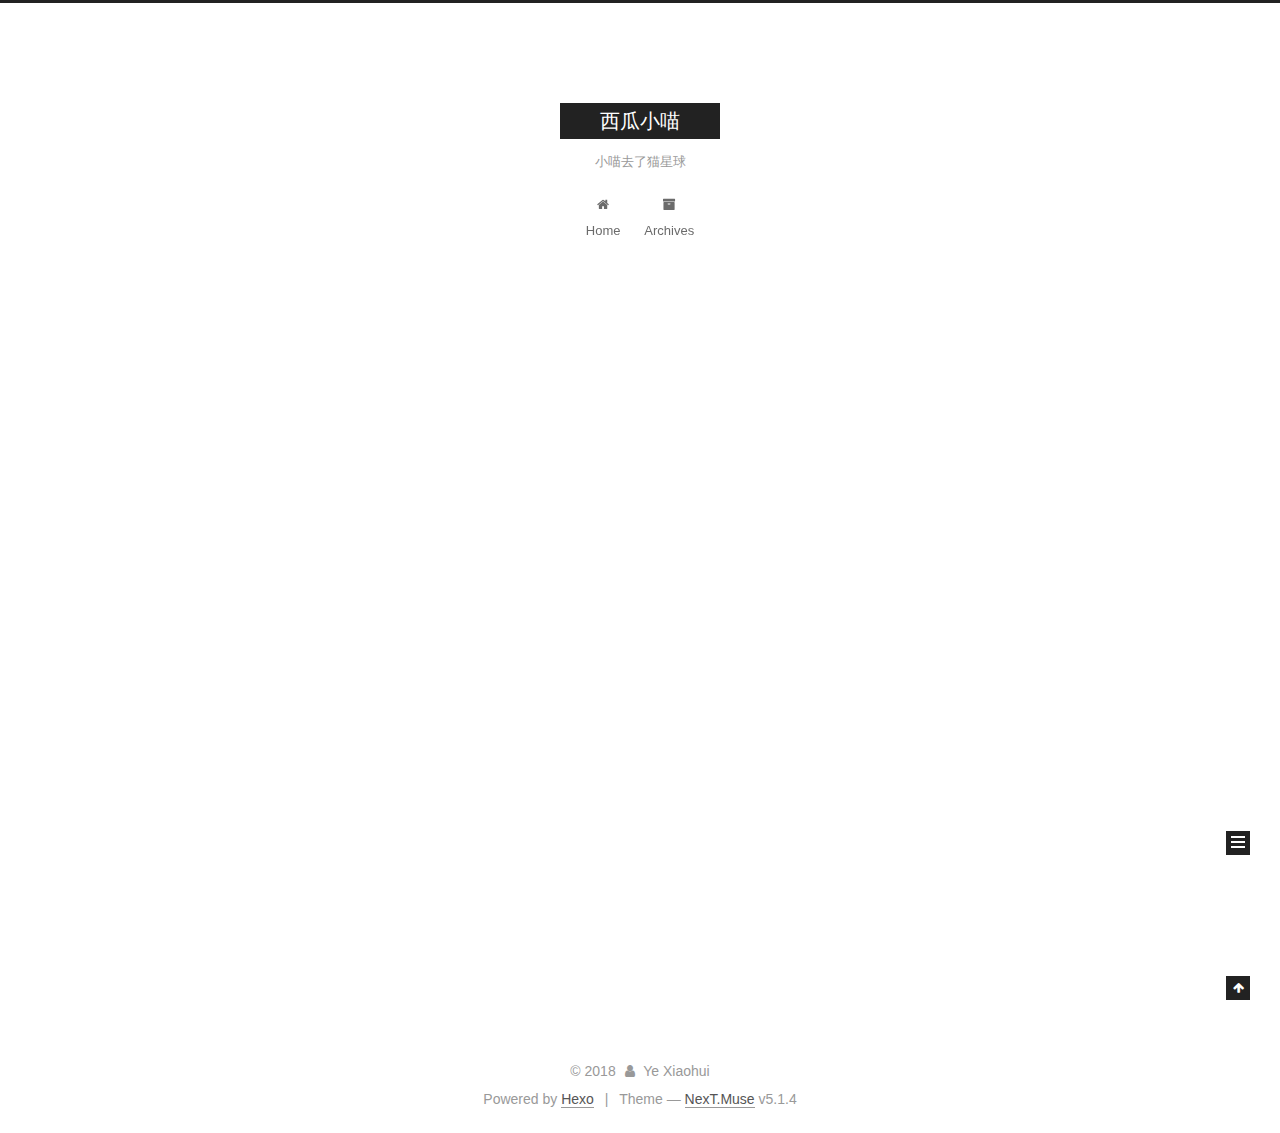
==== commit 8d0d5e7b: "Site updated: 2018-12-26 13:34:44" ====
--- a/index.html
+++ b/index.html
@@ -79,16 +79,13 @@
 
 
 
-<meta name="description" content="世人万千种，浮云莫去求，斯人若彩虹，遇上方知有。">
 <meta property="og:type" content="website">
-<meta property="og:title" content="西瓜小白">
+<meta property="og:title" content="西瓜小喵">
 <meta property="og:url" content="http://yoursite.com/index.html">
-<meta property="og:site_name" content="西瓜小白">
-<meta property="og:description" content="世人万千种，浮云莫去求，斯人若彩虹，遇上方知有。">
+<meta property="og:site_name" content="西瓜小喵">
 <meta property="og:locale" content="Chinese">
 <meta name="twitter:card" content="summary">
-<meta name="twitter:title" content="西瓜小白">
-<meta name="twitter:description" content="世人万千种，浮云莫去求，斯人若彩虹，遇上方知有。">
+<meta name="twitter:title" content="西瓜小喵">
 
 
 
@@ -124,7 +121,7 @@
 
 
 
-  <title>西瓜小白</title>
+  <title>西瓜小喵</title>
   
 
 
@@ -155,12 +152,12 @@
     <div class="custom-logo-site-title">
       <a href="/" class="brand" rel="start">
         <span class="logo-line-before"><i></i></span>
-        <span class="site-title">西瓜小白</span>
+        <span class="site-title">西瓜小喵</span>
         <span class="logo-line-after"><i></i></span>
       </a>
     </div>
       
-        <p class="site-subtitle">Beauty and Love</p>
+        <p class="site-subtitle">小喵去了猫星球</p>
       
   </div>
 
@@ -241,7 +238,7 @@
     </span>
 
     <span hidden itemprop="publisher" itemscope="" itemtype="http://schema.org/Organization">
-      <meta itemprop="name" content="西瓜小白">
+      <meta itemprop="name" content="西瓜小喵">
     </span>
 
     
@@ -378,7 +375,7 @@
           <div class="site-author motion-element" itemprop="author" itemscope="" itemtype="http://schema.org/Person">
             
               <p class="site-author-name" itemprop="name">Ye Xiaohui</p>
-              <p class="site-description motion-element" itemprop="description">世人万千种，浮云莫去求，斯人若彩虹，遇上方知有。</p>
+              <p class="site-description motion-element" itemprop="description"></p>
           </div>
 
           <nav class="site-state motion-element">
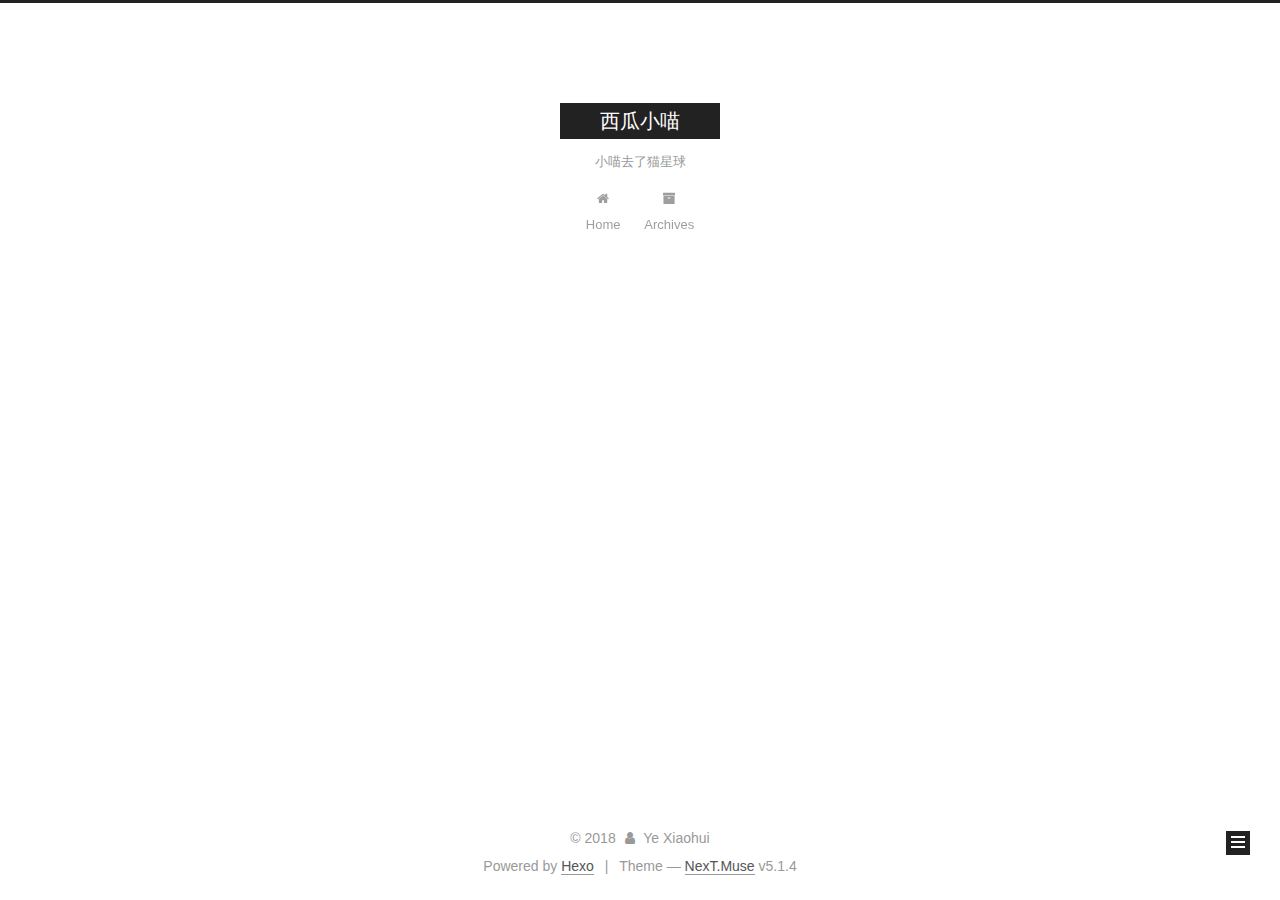
==== commit 4852bea6: "Site updated: 2018-12-26 13:44:08" ====
--- a/index.html
+++ b/index.html
@@ -229,7 +229,7 @@
   
   
   <div class="post-block">
-    <link itemprop="mainEntityOfPage" href="http://yoursite.com/2018/12/24/hello-world/">
+    <link itemprop="mainEntityOfPage" href="http://yoursite.com/2018/12/26/myMiaomiao/">
 
     <span hidden itemprop="author" itemscope="" itemtype="http://schema.org/Person">
       <meta itemprop="name" content="Ye Xiaohui">
@@ -248,7 +248,7 @@
         
           <h1 class="post-title" itemprop="name headline">
                 
-                <a class="post-title-link" href="/2018/12/24/hello-world/" itemprop="url">使用git部署Hexo博客</a></h1>
+                <a class="post-title-link" href="/2018/12/26/myMiaomiao/" itemprop="url">我的小喵-西瓜</a></h1>
         
 
         <div class="post-meta">
@@ -260,8 +260,8 @@
               
                 <span class="post-meta-item-text">Posted on</span>
               
-              <time title="Post created" itemprop="dateCreated datePublished" datetime="2018-12-24T13:49:14+08:00">
-                2018-12-24
+              <time title="Post created" itemprop="dateCreated datePublished" datetime="2018-12-26T13:41:18+08:00">
+                2018-12-26
               </time>
             
 
@@ -300,10 +300,7 @@
       
         
           
-            <p><strong>1.准备环境</strong><br>1.安装Git<br><figure class="highlight plain"><table><tr><td class="gutter"><pre><span class="line">1</span><br></pre></td><td class="code"><pre><span class="line">sudo yum install git-core</span><br></pre></td></tr></table></figure></p>
-<p>2.安装Node.js<br>使用以下命令安装Node.js<br><figure class="highlight plain"><table><tr><td class="gutter"><pre><span class="line">1</span><br></pre></td><td class="code"><pre><span class="line">wget -q0- https://raw.github.com/creationix/nvm/master/install.sh |sh</span><br></pre></td></tr></table></figure></p>
-<p>更新<br><figure class="highlight plain"><table><tr><td class="gutter"><pre><span class="line">1</span><br></pre></td><td class="code"><pre><span class="line">source ~/.bash_profile</span><br></pre></td></tr></table></figure></p>
-<p>安装Node.js<br><figure class="highlight plain"><table><tr><td class="gutter"><pre><span class="line">1</span><br></pre></td><td class="code"><pre><span class="line">nvm install stable</span><br></pre></td></tr></table></figure></p>
+            <p>这是一只调皮可爱的小白猫。</p>
 
           
         
@@ -394,6 +391,15 @@
             
 
             
+              
+              
+              <div class="site-state-item site-state-tags">
+                
+                  <span class="site-state-item-count">1</span>
+                  <span class="site-state-item-name">tags</span>
+                
+              </div>
+            
 
           </nav>
 
--- a/css/main.css
+++ b/css/main.css
@@ -1822,7 +1822,7 @@
   width: 4px;
   height: 4px;
   border-radius: 50%;
-  background: #2eff11;
+  background: #a1ffd4;
 }
 .links-of-blogroll {
   font-size: 13px;
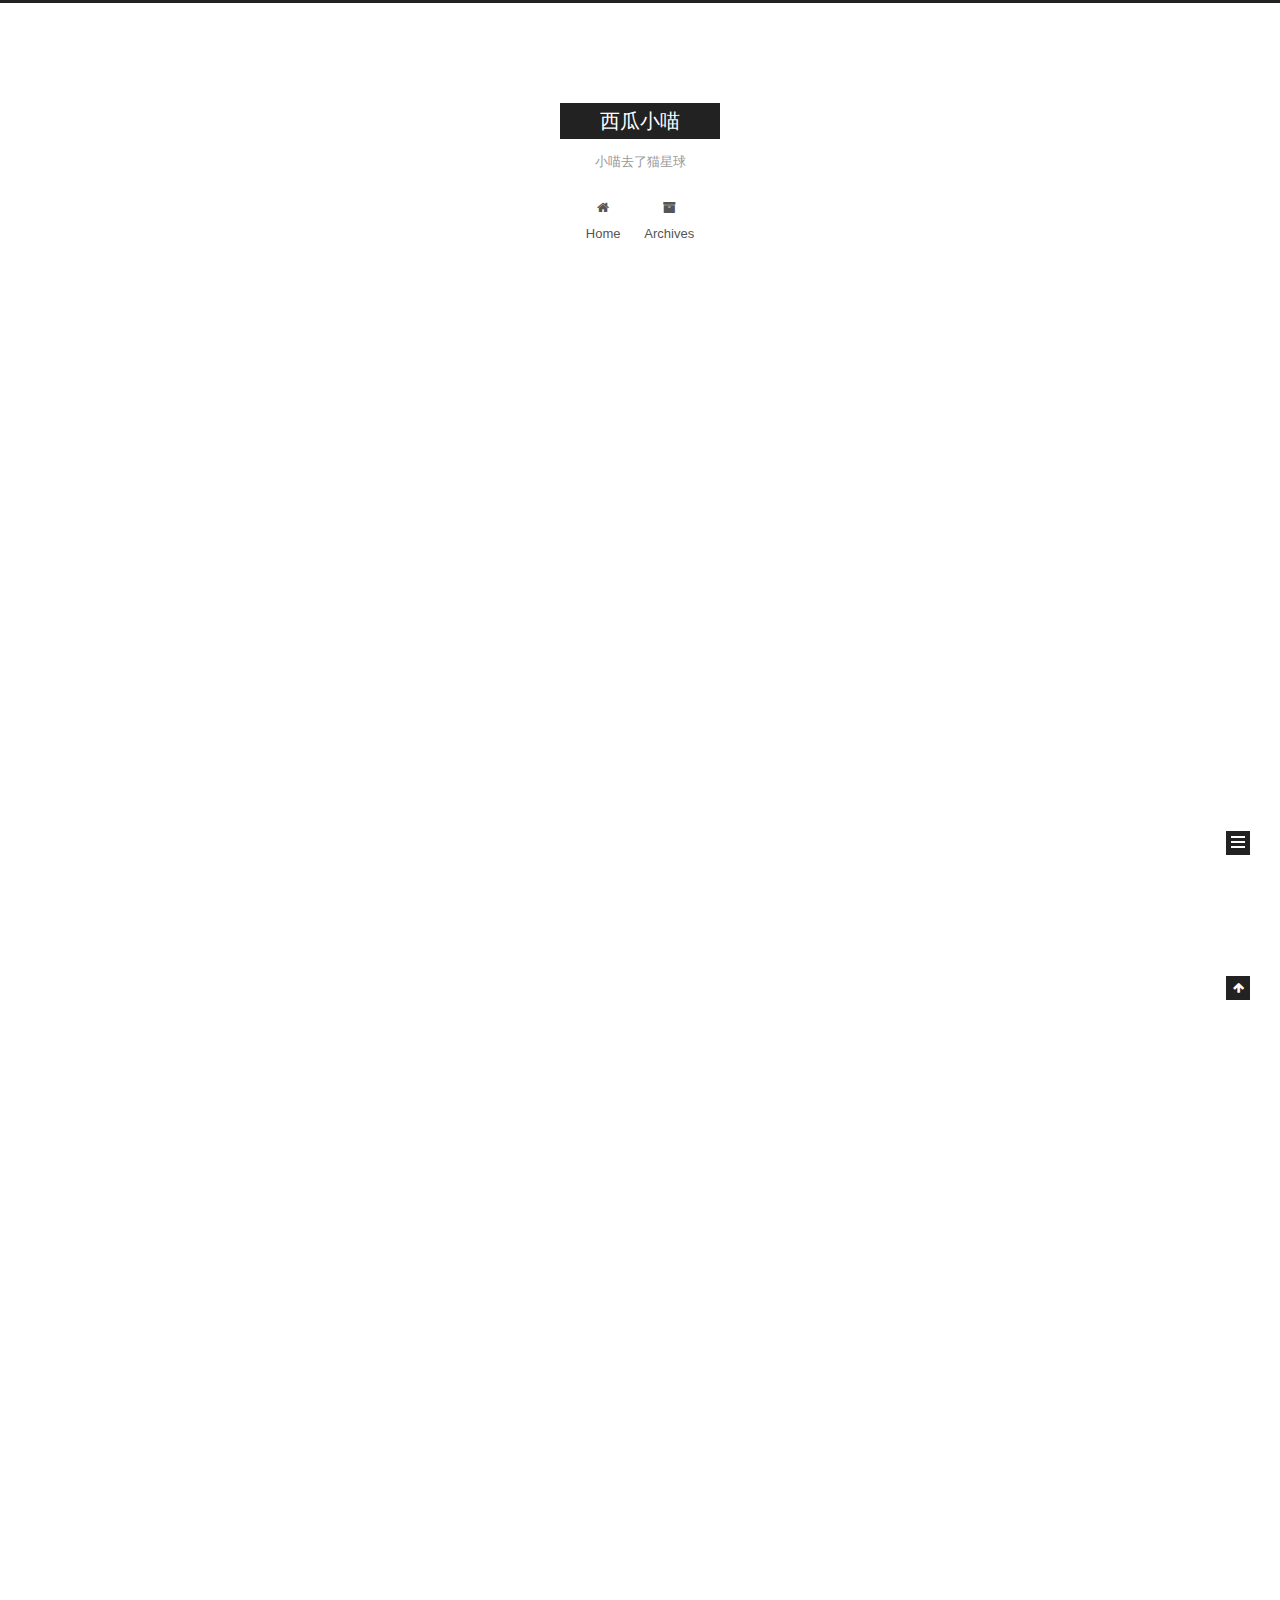
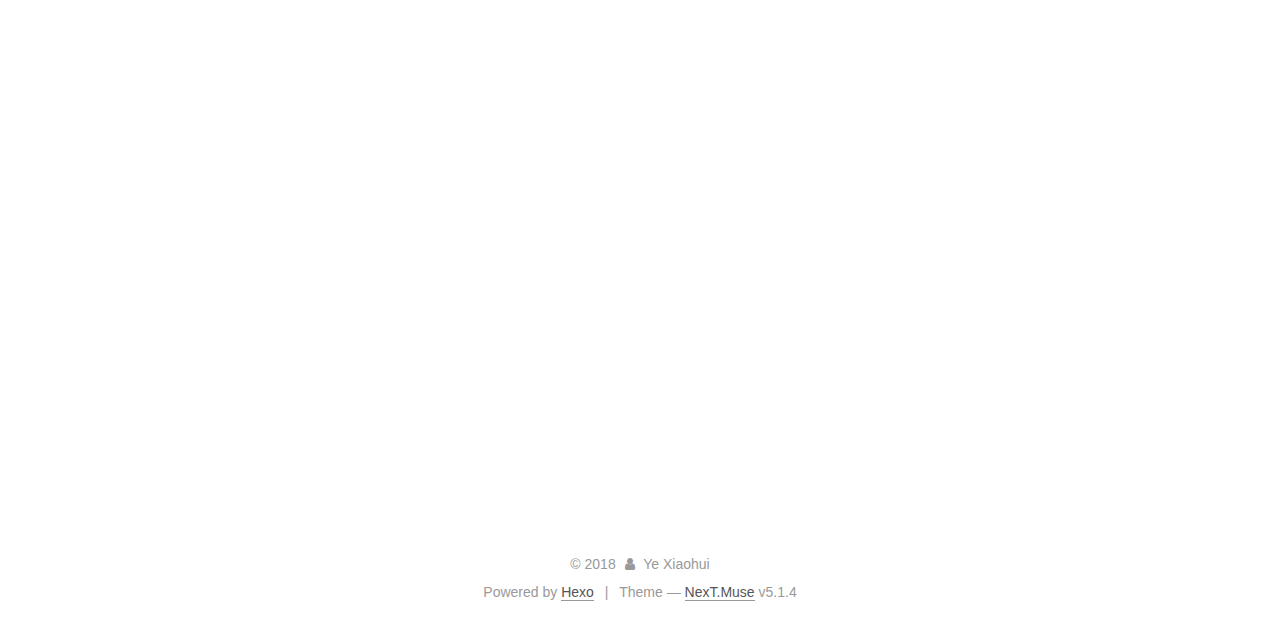
==== commit 300ef52e: "Site updated: 2018-12-27 10:40:45" ====
--- a/index.html
+++ b/index.html
@@ -229,6 +229,129 @@
   
   
   <div class="post-block">
+    <link itemprop="mainEntityOfPage" href="http://yoursite.com/2018/12/27/Sad-day/">
+
+    <span hidden itemprop="author" itemscope="" itemtype="http://schema.org/Person">
+      <meta itemprop="name" content="Ye Xiaohui">
+      <meta itemprop="description" content="">
+      <meta itemprop="image" content="/images/avatar.gif">
+    </span>
+
+    <span hidden itemprop="publisher" itemscope="" itemtype="http://schema.org/Organization">
+      <meta itemprop="name" content="西瓜小喵">
+    </span>
+
+    
+      <header class="post-header">
+
+        
+        
+          <h1 class="post-title" itemprop="name headline">
+                
+                <a class="post-title-link" href="/2018/12/27/Sad-day/" itemprop="url">WTF-the wallet is empty!!!</a></h1>
+        
+
+        <div class="post-meta">
+          <span class="post-time">
+            
+              <span class="post-meta-item-icon">
+                <i class="fa fa-calendar-o"></i>
+              </span>
+              
+                <span class="post-meta-item-text">Posted on</span>
+              
+              <time title="Post created" itemprop="dateCreated datePublished" datetime="2018-12-27T10:25:26+08:00">
+                2018-12-27
+              </time>
+            
+
+            
+
+            
+          </span>
+
+          
+
+          
+            
+          
+
+          
+          
+
+          
+
+          
+
+          
+
+        </div>
+      </header>
+    
+
+    
+    
+    
+    <div class="post-body" itemprop="articleBody">
+
+      
+      
+
+      
+        
+          
+            <p><em>I’m so sad when I find I falling into the finanical trouble.</em></p>
+<blockquote>
+<p>so It’s time for us to live frugally,maybe it’s not bad thing,I can get away from this job avoid bacoming a slow-boiling frog.</p>
+</blockquote>
+
+          
+        
+      
+    </div>
+    
+    
+    
+
+    
+
+    
+
+    
+
+    <footer class="post-footer">
+      
+
+      
+
+      
+
+      
+      
+        <div class="post-eof"></div>
+      
+    </footer>
+  </div>
+  
+  
+  
+  </article>
+
+
+    
+      
+
+  
+
+  
+  
+  
+
+  <article class="post post-type-normal" itemscope="" itemtype="http://schema.org/Article">
+  
+  
+  
+  <div class="post-block">
     <link itemprop="mainEntityOfPage" href="http://yoursite.com/2018/12/26/myMiaomiao/">
 
     <span hidden itemprop="author" itemscope="" itemtype="http://schema.org/Person">
@@ -336,6 +459,426 @@
 
 
     
+      
+
+  
+
+  
+  
+  
+
+  <article class="post post-type-normal" itemscope="" itemtype="http://schema.org/Article">
+  
+  
+  
+  <div class="post-block">
+    <link itemprop="mainEntityOfPage" href="http://yoursite.com/2018/12/24/hello-world/">
+
+    <span hidden itemprop="author" itemscope="" itemtype="http://schema.org/Person">
+      <meta itemprop="name" content="Ye Xiaohui">
+      <meta itemprop="description" content="">
+      <meta itemprop="image" content="/images/avatar.gif">
+    </span>
+
+    <span hidden itemprop="publisher" itemscope="" itemtype="http://schema.org/Organization">
+      <meta itemprop="name" content="西瓜小喵">
+    </span>
+
+    
+      <header class="post-header">
+
+        
+        
+          <h1 class="post-title" itemprop="name headline">
+                
+                <a class="post-title-link" href="/2018/12/24/hello-world/" itemprop="url">使用git部署Hexo博客</a></h1>
+        
+
+        <div class="post-meta">
+          <span class="post-time">
+            
+              <span class="post-meta-item-icon">
+                <i class="fa fa-calendar-o"></i>
+              </span>
+              
+                <span class="post-meta-item-text">Posted on</span>
+              
+              <time title="Post created" itemprop="dateCreated datePublished" datetime="2018-12-24T14:07:06+08:00">
+                2018-12-24
+              </time>
+            
+
+            
+
+            
+          </span>
+
+          
+
+          
+            
+          
+
+          
+          
+
+          
+
+          
+
+          
+
+        </div>
+      </header>
+    
+
+    
+    
+    
+    <div class="post-body" itemprop="articleBody">
+
+      
+      
+
+      
+        
+          
+            <p><strong>1.准备环境</strong><br>1.安装Git<br><figure class="highlight plain"><table><tr><td class="gutter"><pre><span class="line">1</span><br></pre></td><td class="code"><pre><span class="line">sudo yum install git-core</span><br></pre></td></tr></table></figure></p>
+<p>2.安装Node.js<br>使用以下命令安装Node.js<br><figure class="highlight plain"><table><tr><td class="gutter"><pre><span class="line">1</span><br></pre></td><td class="code"><pre><span class="line">wget -q0- https://raw.github.com/creationix/nvm/master/install.sh |sh</span><br></pre></td></tr></table></figure></p>
+<p>更新<br><figure class="highlight plain"><table><tr><td class="gutter"><pre><span class="line">1</span><br></pre></td><td class="code"><pre><span class="line">source ~/.bash_profile</span><br></pre></td></tr></table></figure></p>
+<p>安装Node.js<br><figure class="highlight plain"><table><tr><td class="gutter"><pre><span class="line">1</span><br></pre></td><td class="code"><pre><span class="line">nvm install stable</span><br></pre></td></tr></table></figure></p>
+
+          
+        
+      
+    </div>
+    
+    
+    
+
+    
+
+    
+
+    
+
+    <footer class="post-footer">
+      
+
+      
+
+      
+
+      
+      
+        <div class="post-eof"></div>
+      
+    </footer>
+  </div>
+  
+  
+  
+  </article>
+
+
+    
+      
+
+  
+
+  
+  
+  
+
+  <article class="post post-type-normal" itemscope="" itemtype="http://schema.org/Article">
+  
+  
+  
+  <div class="post-block">
+    <link itemprop="mainEntityOfPage" href="http://yoursite.com/2018/12/24/the-first/">
+
+    <span hidden itemprop="author" itemscope="" itemtype="http://schema.org/Person">
+      <meta itemprop="name" content="Ye Xiaohui">
+      <meta itemprop="description" content="">
+      <meta itemprop="image" content="/images/avatar.gif">
+    </span>
+
+    <span hidden itemprop="publisher" itemscope="" itemtype="http://schema.org/Organization">
+      <meta itemprop="name" content="西瓜小喵">
+    </span>
+
+    
+      <header class="post-header">
+
+        
+        
+          <h1 class="post-title" itemprop="name headline">
+                
+                <a class="post-title-link" href="/2018/12/24/the-first/" itemprop="url">JAVA构造器和垃圾处理器</a></h1>
+        
+
+        <div class="post-meta">
+          <span class="post-time">
+            
+              <span class="post-meta-item-icon">
+                <i class="fa fa-calendar-o"></i>
+              </span>
+              
+                <span class="post-meta-item-text">Posted on</span>
+              
+              <time title="Post created" itemprop="dateCreated datePublished" datetime="2018-12-24T14:07:06+08:00">
+                2018-12-24
+              </time>
+            
+
+            
+
+            
+          </span>
+
+          
+
+          
+            
+          
+
+          
+          
+
+          
+
+          
+
+          
+
+        </div>
+      </header>
+    
+
+    
+    
+    
+    <div class="post-body" itemprop="articleBody">
+
+      
+      
+
+      
+        
+          
+            <h1 id="堆与栈-生存空间"><a href="#堆与栈-生存空间" class="headerlink" title="堆与栈 生存空间"></a>堆与栈 生存空间</h1><ul>
+<li>在JAVA中，程序员关心两个内存空间：对象的生存空间堆（可垃圾回收的堆）（heap）以及方法调用和局部变量的生存空间栈（stack）。<blockquote>
+<p>实例变量：被声明在类中而不是方法中，存在于所属的对象中。</p>
+<figure class="highlight plain"><table><tr><td class="gutter"><pre><span class="line">1</span><br><span class="line">2</span><br><span class="line">3</span><br></pre></td><td class="code"><pre><span class="line">Public class Duck&#123;</span><br><span class="line">    int size；</span><br><span class="line">&#125;</span><br></pre></td></tr></table></figure>
+</blockquote>
+</li>
+</ul>
+<blockquote>
+<p>局部变量：局部变量和方法的参数都声明在方法中，它是暂时存在的，他的生命周期只限于该方法放在栈的这段时间。</p>
+</blockquote>
+<figure class="highlight plain"><table><tr><td class="gutter"><pre><span class="line">1</span><br><span class="line">2</span><br><span class="line">3</span><br><span class="line">4</span><br><span class="line">5</span><br></pre></td><td class="code"><pre><span class="line">public void getNum（int x）&#123;</span><br><span class="line">    int b=x+6;</span><br><span class="line">    Boolean i=true;</span><br><span class="line">&#125;</span><br><span class="line">//参数x和变量b、i都是局部变量。</span><br></pre></td></tr></table></figure>
+<h2 id="方法会被堆在一起"><a href="#方法会被堆在一起" class="headerlink" title="方法会被堆在一起"></a>方法会被堆在一起</h2><ul>
+<li>当方法被调用时，会被存在在栈顶，进入栈的方法块也叫堆栈块，它带有方法的状态，包括执行到程序的哪一行以及所有局部变量的值。处在栈顶的方法为正在执行的方法。<blockquote>
+<p>在下面的代码中，第一个方法在执行的时候调用了第二个方法，第二个方法调用了第三个，每一个方法都有一个局部变量，并且第二个方法还有一个传入参数。　　　</p>
+</blockquote>
+</li>
+</ul>
+<blockquote>
+<p>栈的执行过程如下：</p>
+</blockquote>
+<blockquote>
+<p>1.某段程序调用doStuff方法，于是该方法块进入栈中，位于栈顶。</p>
+</blockquote>
+<table>
+<thead>
+<tr>
+<th>栈</th>
+</tr>
+</thead>
+<tbody>
+<tr>
+<td>doStuff()  b</td>
+<td></td>
+</tr>
+</tbody>
+</table>
+<blockquote>
+<p>2.doStuff方法调用go方法，go方法进入栈顶。</p>
+</blockquote>
+<table>
+<thead>
+<tr>
+<th>栈</th>
+</tr>
+</thead>
+<tbody>
+<tr>
+<td>go() x  a</td>
+<td></td>
+</tr>
+<tr>
+<td>doStuff()  b</td>
+<td></td>
+</tr>
+</tbody>
+</table>
+<blockquote>
+<p>3.go方法调用了crazy方法，于是crazy方法进入栈顶</p>
+</blockquote>
+<table>
+<thead>
+<tr>
+<th>栈</th>
+</tr>
+</thead>
+<tbody>
+<tr>
+<td>  crazy() c</td>
+<td></td>
+</tr>
+<tr>
+<td>go() x  a</td>
+<td></td>
+</tr>
+<tr>
+<td>doStuff()  b</td>
+<td></td>
+</tr>
+</tbody>
+</table>
+<blockquote>
+<p>4.当crazy执行完毕后，它的堆栈块就会被释放掉，执行就回到了go方法</p>
+</blockquote>
+<table>
+<thead>
+<tr>
+<th>栈</th>
+</tr>
+</thead>
+<tbody>
+<tr>
+<td>go() x  a</td>
+<td></td>
+</tr>
+<tr>
+<td>doStuff()  b</td>
+<td></td>
+</tr>
+</tbody>
+</table>
+<figure class="highlight plain"><table><tr><td class="gutter"><pre><span class="line">1</span><br><span class="line">2</span><br><span class="line">3</span><br><span class="line">4</span><br><span class="line">5</span><br><span class="line">6</span><br><span class="line">7</span><br><span class="line">8</span><br><span class="line">9</span><br><span class="line">10</span><br><span class="line">11</span><br></pre></td><td class="code"><pre><span class="line">public void doStuff()&#123;</span><br><span class="line">    boolean b=true;</span><br><span class="line">    go(4);</span><br><span class="line">&#125;</span><br><span class="line">public void go(int x)&#123;</span><br><span class="line">    int a=x+5;</span><br><span class="line">    crazy();</span><br><span class="line">&#125;</span><br><span class="line">public void crazy()&#123;</span><br><span class="line">    char c=&apos;a&apos;;</span><br><span class="line">&#125;</span><br></pre></td></tr></table></figure>
+<h2 id="有关对象局部变量"><a href="#有关对象局部变量" class="headerlink" title="有关对象局部变量"></a>有关对象局部变量</h2><ul>
+<li>在JAVA中，变量可以分为两类：主数据类型和引用类型。</li>
+<li>实例变量存在于类中方法之外的地方。</li>
+<li>局部变量声明在方法或者方法的参数上。</li>
+<li>所有的局部变量存在栈的堆栈块上。</li>
+<li>对象引用变量和主数据类型变量都存放于栈中。<blockquote>
+<p>主数据类型分为7类：Boolean，char，byte，short，int，long，float，double。对于变量的赋值，只是当时把一个变量的值赋值给另一个变量，两者之间并没有什么关系，只是值相等，之后两者再无瓜葛。<br>除了主数据类型，其它都是引用数据类型。一个对象赋值给一个引用变量，那么就表面这个变量是指向这个对象的，一个对象可以有多个引用变量，但一个引用变量同一时间只能指向一个对象。</p>
+</blockquote>
+<h2 id="如果局部变量生存在栈上，那么实例变量呢。"><a href="#如果局部变量生存在栈上，那么实例变量呢。" class="headerlink" title="如果局部变量生存在栈上，那么实例变量呢。"></a>如果局部变量生存在栈上，那么实例变量呢。</h2></li>
+<li>当我们创建一个cellPhone（）时，JAVA就会在堆上找一个空间，用于存储该对象的所有实例变量，就是说实例变量存放于对象所处的堆上。<blockquote>
+<p>即，如果上述所说的实例变量是主数据类型，那么JAVA就会按照该数据类型的大小安排内存空间。<br>如果是引用变量呢？当一个新建对象带有一个引用变量时，JAVA只会安排空间存储这个引用变量的引用量而不是这个对象。</p>
+</blockquote>
+</li>
+</ul>
+<figure class="highlight plain"><table><tr><td class="gutter"><pre><span class="line">1</span><br><span class="line">2</span><br><span class="line">3</span><br></pre></td><td class="code"><pre><span class="line">public class cellPhone&#123;</span><br><span class="line">    private Antena ant；</span><br><span class="line">&#125;</span><br></pre></td></tr></table></figure>
+<p>如上面代码，在类celPhone中有一个引用变量Antenna，此时没有赋值。只会留下变量的空间。<br><img src="D2F3385B77B3446081914202A0BEECB7" alt="Antenna"></p>
+<figure class="highlight plain"><table><tr><td class="gutter"><pre><span class="line">1</span><br><span class="line">2</span><br><span class="line">3</span><br></pre></td><td class="code"><pre><span class="line">public class cellPhone&#123;</span><br><span class="line">    private Antena ant=new Antenna()；</span><br><span class="line">&#125;</span><br></pre></td></tr></table></figure>
+<p>如上面代码，在类celPhone中有一个引用变量Antenna，并赋值。此时则会占用堆空间。<br><img src="F9B5BCFFD70842EEAD551332EE99E182" alt="无标题"></p>
+<h2 id="构造器"><a href="#构造器" class="headerlink" title="构造器"></a>构造器</h2><blockquote>
+<p>创建对象三个步骤：声明，创建，赋值。</p>
+<ol>
+<li>声明引用变量给该类型</li>
+</ol>
+</blockquote>
+<figure class="highlight plain"><table><tr><td class="gutter"><pre><span class="line">1</span><br></pre></td><td class="code"><pre><span class="line">Duck myDuck；</span><br></pre></td></tr></table></figure>
+<ol start="2">
+<li>创建对象</li>
+</ol>
+<figure class="highlight plain"><table><tr><td class="gutter"><pre><span class="line">1</span><br></pre></td><td class="code"><pre><span class="line">new Duck（）；</span><br></pre></td></tr></table></figure>
+<ol start="3">
+<li>赋值，连接对象与引用</li>
+</ol>
+<figure class="highlight plain"><table><tr><td class="gutter"><pre><span class="line">1</span><br></pre></td><td class="code"><pre><span class="line">Duck myDuck=new Duck（）；</span><br></pre></td></tr></table></figure>
+<ul>
+<li>看起来new Duck（）像是在调用Duck（）方法。<br><strong>实际上我们是在调用Duck的构造函数。</strong><br>构造函数看起来像是方法，但其实不是，它在程序初始化一个对象的时候运行。</li>
+<li>唯一一个调用构造函数的方法是新建一个类。</li>
+</ul>
+<h3 id="构造函数从何而来"><a href="#构造函数从何而来" class="headerlink" title="构造函数从何而来"></a>构造函数从何而来</h3><blockquote>
+<p>你可以写构造函数，如果你没写，编译器会帮你写。下面就是编译器帮你写的构造函数</p>
+</blockquote>
+<figure class="highlight plain"><table><tr><td class="gutter"><pre><span class="line">1</span><br><span class="line">2</span><br><span class="line">3</span><br></pre></td><td class="code"><pre><span class="line">public Duck（）&#123;</span><br><span class="line">    </span><br><span class="line">&#125;</span><br></pre></td></tr></table></figure>
+<p><img src="5D03F1CA70054C72925D62932B89E4CB" alt="构造函数"></p>
+<h4 id="构造DUCK"><a href="#构造DUCK" class="headerlink" title="构造DUCK"></a>构造DUCK</h4><ul>
+<li>构造函数一个关键特征是它能够在对象被赋值给引用之前执行，这表示你可以在对象被使用之前介入，也就是说在任何人取得对象的遥控器之前，对象都有机会对构造过程予以协助。<strong>构造函数让你有机会介入New的过程。</strong><h5 id="新建Duck状态的初始化"><a href="#新建Duck状态的初始化" class="headerlink" title="新建Duck状态的初始化"></a>新建Duck状态的初始化</h5>我们可以使用构造函数来初始化对象的状态，也就是设置和给实例变量赋值。</li>
+</ul>
+<figure class="highlight plain"><table><tr><td class="gutter"><pre><span class="line">1</span><br><span class="line">2</span><br><span class="line">3</span><br></pre></td><td class="code"><pre><span class="line">public Duck（）&#123;</span><br><span class="line">    size=34；</span><br><span class="line">&#125;</span><br></pre></td></tr></table></figure>
+<p>以上对于开发Duck类的程序员来说没有问题，但是对于使用Duck类的程序员来说就不是这样了。可以做如下编码：</p>
+<figure class="highlight plain"><table><tr><td class="gutter"><pre><span class="line">1</span><br><span class="line">2</span><br><span class="line">3</span><br><span class="line">4</span><br><span class="line">5</span><br><span class="line">6</span><br><span class="line">7</span><br><span class="line">8</span><br><span class="line">9</span><br><span class="line">10</span><br><span class="line">11</span><br><span class="line">12</span><br><span class="line">13</span><br><span class="line">14</span><br></pre></td><td class="code"><pre><span class="line">public class Duck&#123;</span><br><span class="line">int size；//实例变量</span><br><span class="line">    public Duck（）&#123;</span><br><span class="line">        //构造函数</span><br><span class="line">    &#125;</span><br><span class="line">    public void setSize（int newSize）&#123;</span><br><span class="line">        size=newsize；// setSize方法</span><br><span class="line">    &#125;</span><br><span class="line">&#125;</span><br><span class="line">---</span><br><span class="line">public class useDuck&#123;</span><br><span class="line">    Duck d=new Duck（）;//此时Duck已经建立，但是却没有size值</span><br><span class="line">    d.setSize(34);</span><br><span class="line">&#125;</span><br></pre></td></tr></table></figure>
+<h5 id="使用构造函数来初始化Duck的状态"><a href="#使用构造函数来初始化Duck的状态" class="headerlink" title="使用构造函数来初始化Duck的状态"></a>使用构造函数来初始化Duck的状态</h5><blockquote>
+<p>如果某个对象不应该在没被初始化之前使用，那么就别让人在没初始化的情况下取得该对象。<strong>此时最好的方法是将初始化的代码放在构造函数里面。</strong>然后把构造函数设成有参构造。如下</p>
+</blockquote>
+<figure class="highlight plain"><table><tr><td class="gutter"><pre><span class="line">1</span><br><span class="line">2</span><br><span class="line">3</span><br><span class="line">4</span><br><span class="line">5</span><br><span class="line">6</span><br><span class="line">7</span><br><span class="line">8</span><br><span class="line">9</span><br><span class="line">10</span><br><span class="line">11</span><br><span class="line">12</span><br><span class="line">13</span><br></pre></td><td class="code"><pre><span class="line">public class Duck&#123;</span><br><span class="line"> int size；</span><br><span class="line">    public Duck(int size)&#123;    //构造函数加上参数</span><br><span class="line">        size=this.size;       //使用传入的参数设定实例变量size</span><br><span class="line">        System.out.println(size);</span><br><span class="line">    &#125;</span><br><span class="line">&#125;</span><br><span class="line">---</span><br><span class="line">public useDuck&#123;</span><br><span class="line"> public static void main(tring[]args)&#123;</span><br><span class="line">     Duck d=new Duck(34);    //传值给构造函数</span><br><span class="line"> &#125;</span><br><span class="line">&#125;</span><br></pre></td></tr></table></figure>
+<p><strong>编译器一定会帮你写出无参构造吗？</strong><br> 不会的，当你已经写了一个有参构造，那么如果你还需要一个无参构造，就必须自己再写一个无参构造。</p>
+<h5 id="重载构造函数"><a href="#重载构造函数" class="headerlink" title="重载构造函数"></a>重载构造函数</h5><p>意思就是你有一个以上的构造含糊，且参数各不相同。<br><img src="A76AD52CA6064F56BE4AEAD37689DE41" alt="构造函数小结"></p>
+<h5 id="构造函数链-Constructor-Chaining"><a href="#构造函数链-Constructor-Chaining" class="headerlink" title="构造函数链 Constructor Chaining"></a>构造函数链 Constructor Chaining</h5><p>在创建新对象的时候，所有继承下来的构造函数都会被执行。每个父类都有一个构造函数，且在子类对象创建的时候执行，另外抽象类也有构造函数，虽然抽象类不会执行new操作，但是它是父类，它的构造函数会在具体子类创建实例的时候执行。</p>
+<blockquote>
+<p>构造函数在执行的时候，第一件事就是执行它的父类构造函数，就会连锁反应到object类为止。</p>
+</blockquote>
+<h5 id="如何调用父类构造函数"><a href="#如何调用父类构造函数" class="headerlink" title="如何调用父类构造函数"></a>如何调用父类构造函数</h5><p>调用父类构造函数的唯一方法是super（）。</p>
+<blockquote>
+<p>如果我们没有调用super()，编译器会帮你加上super()调用。所以编译器有两种涉入构造的方法：</p>
+<ol>
+<li>如果你没有写构造函数：</li>
+</ol>
+</blockquote>
+<figure class="highlight plain"><table><tr><td class="gutter"><pre><span class="line">1</span><br><span class="line">2</span><br><span class="line">3</span><br></pre></td><td class="code"><pre><span class="line">public classname()&#123;</span><br><span class="line">    super();</span><br><span class="line">&#125;</span><br></pre></td></tr></table></figure>
+<ol start="2">
+<li>如果你有构造函数，但是没有调用super()：</li>
+</ol>
+<figure class="highlight plain"><table><tr><td class="gutter"><pre><span class="line">1</span><br></pre></td><td class="code"><pre><span class="line">super()</span><br></pre></td></tr></table></figure>
+<p>编译器都会帮你对每个重载版本的构造函数加上以下调用:</p>
+<figure class="highlight plain"><table><tr><td class="gutter"><pre><span class="line">1</span><br></pre></td><td class="code"><pre><span class="line">super();</span><br></pre></td></tr></table></figure>
+<p>编译器帮忙加的一定是没有参数的版本即使父类有多个重载版本，最终也只有没有参数的版本会被调用。</p>
+<h5 id="小孩能在父母之前出生吗？"><a href="#小孩能在父母之前出生吗？" class="headerlink" title="小孩能在父母之前出生吗？"></a>小孩能在父母之前出生吗？</h5><blockquote>
+<p>例如有以下继承关系:<br>Hippo IS-A Animal，Animal IS-A Object,可见，Hippo第一个调用，却是最后一个执行的。子类对象可能用到从父类那儿继承的东西，所以那些东西必须先完成，<strong>父类的构造函数必须在子类的构造函数之前完结</strong>。这就是为什么对super（）的调用是构造函数的而第一个语句了。<br><img src="E1CF12EF14E849EF85769C2F77B30A0B" alt="gh"></p>
+</blockquote>
+<h5 id="有参数的父类构造"><a href="#有参数的父类构造" class="headerlink" title="有参数的父类构造"></a>有参数的父类构造</h5><figure class="highlight plain"><table><tr><td class="gutter"><pre><span class="line">1</span><br><span class="line">2</span><br><span class="line">3</span><br><span class="line">4</span><br><span class="line">5</span><br><span class="line">6</span><br><span class="line">7</span><br><span class="line">8</span><br><span class="line">9</span><br><span class="line">10</span><br><span class="line">11</span><br><span class="line">12</span><br><span class="line">13</span><br><span class="line">14</span><br><span class="line">15</span><br><span class="line">16</span><br><span class="line">17</span><br><span class="line">18</span><br><span class="line">19</span><br><span class="line">20</span><br><span class="line">21</span><br><span class="line">22</span><br><span class="line">23</span><br><span class="line">24</span><br></pre></td><td class="code"><pre><span class="line">//父类</span><br><span class="line">public class Animal&#123;</span><br><span class="line">    private String name;</span><br><span class="line">    public String getName()&#123;</span><br><span class="line">        reture name;</span><br><span class="line">    &#125;</span><br><span class="line">    //父类有参构造</span><br><span class="line">    public Animal(String theName)&#123;</span><br><span class="line">        name=theName;</span><br><span class="line">    &#125;</span><br><span class="line">&#125;</span><br><span class="line"></span><br><span class="line">//子类</span><br><span class="line">public class Hippo extends Animal&#123;</span><br><span class="line">    //子类有参构造</span><br><span class="line">    public Hippo(String theName)&#123;</span><br><span class="line">        super(name);</span><br><span class="line">    &#125;</span><br><span class="line">&#125;</span><br><span class="line">//main函数</span><br><span class="line">public void main(String args[])&#123;</span><br><span class="line">    Hippo h=new Hippo(&quot;Eric&quot;);</span><br><span class="line">    System.out.println(h.getName());</span><br><span class="line">&#125;</span><br></pre></td></tr></table></figure>
+<h5 id="从某个构造函数调用重载版的另一个构造函数"><a href="#从某个构造函数调用重载版的另一个构造函数" class="headerlink" title="从某个构造函数调用重载版的另一个构造函数"></a>从某个构造函数调用重载版的另一个构造函数</h5>
+          
+        
+      
+    </div>
+    
+    
+    
+
+    
+
+    
+
+    
+
+    <footer class="post-footer">
+      
+
+      
+
+      
+
+      
+      
+        <div class="post-eof"></div>
+      
+    </footer>
+  </div>
+  
+  
+  
+  </article>
+
+
+    
   </section>
 
   
@@ -382,7 +925,7 @@
               
                 <a href="/archives/">
               
-                  <span class="site-state-item-count">1</span>
+                  <span class="site-state-item-count">4</span>
                   <span class="site-state-item-name">posts</span>
                 </a>
               </div>
@@ -395,7 +938,7 @@
               
               <div class="site-state-item site-state-tags">
                 
-                  <span class="site-state-item-count">1</span>
+                  <span class="site-state-item-count">3</span>
                   <span class="site-state-item-name">tags</span>
                 
               </div>
--- a/css/main.css
+++ b/css/main.css
@@ -1822,7 +1822,7 @@
   width: 4px;
   height: 4px;
   border-radius: 50%;
-  background: #a1ffd4;
+  background: #7108ff;
 }
 .links-of-blogroll {
   font-size: 13px;
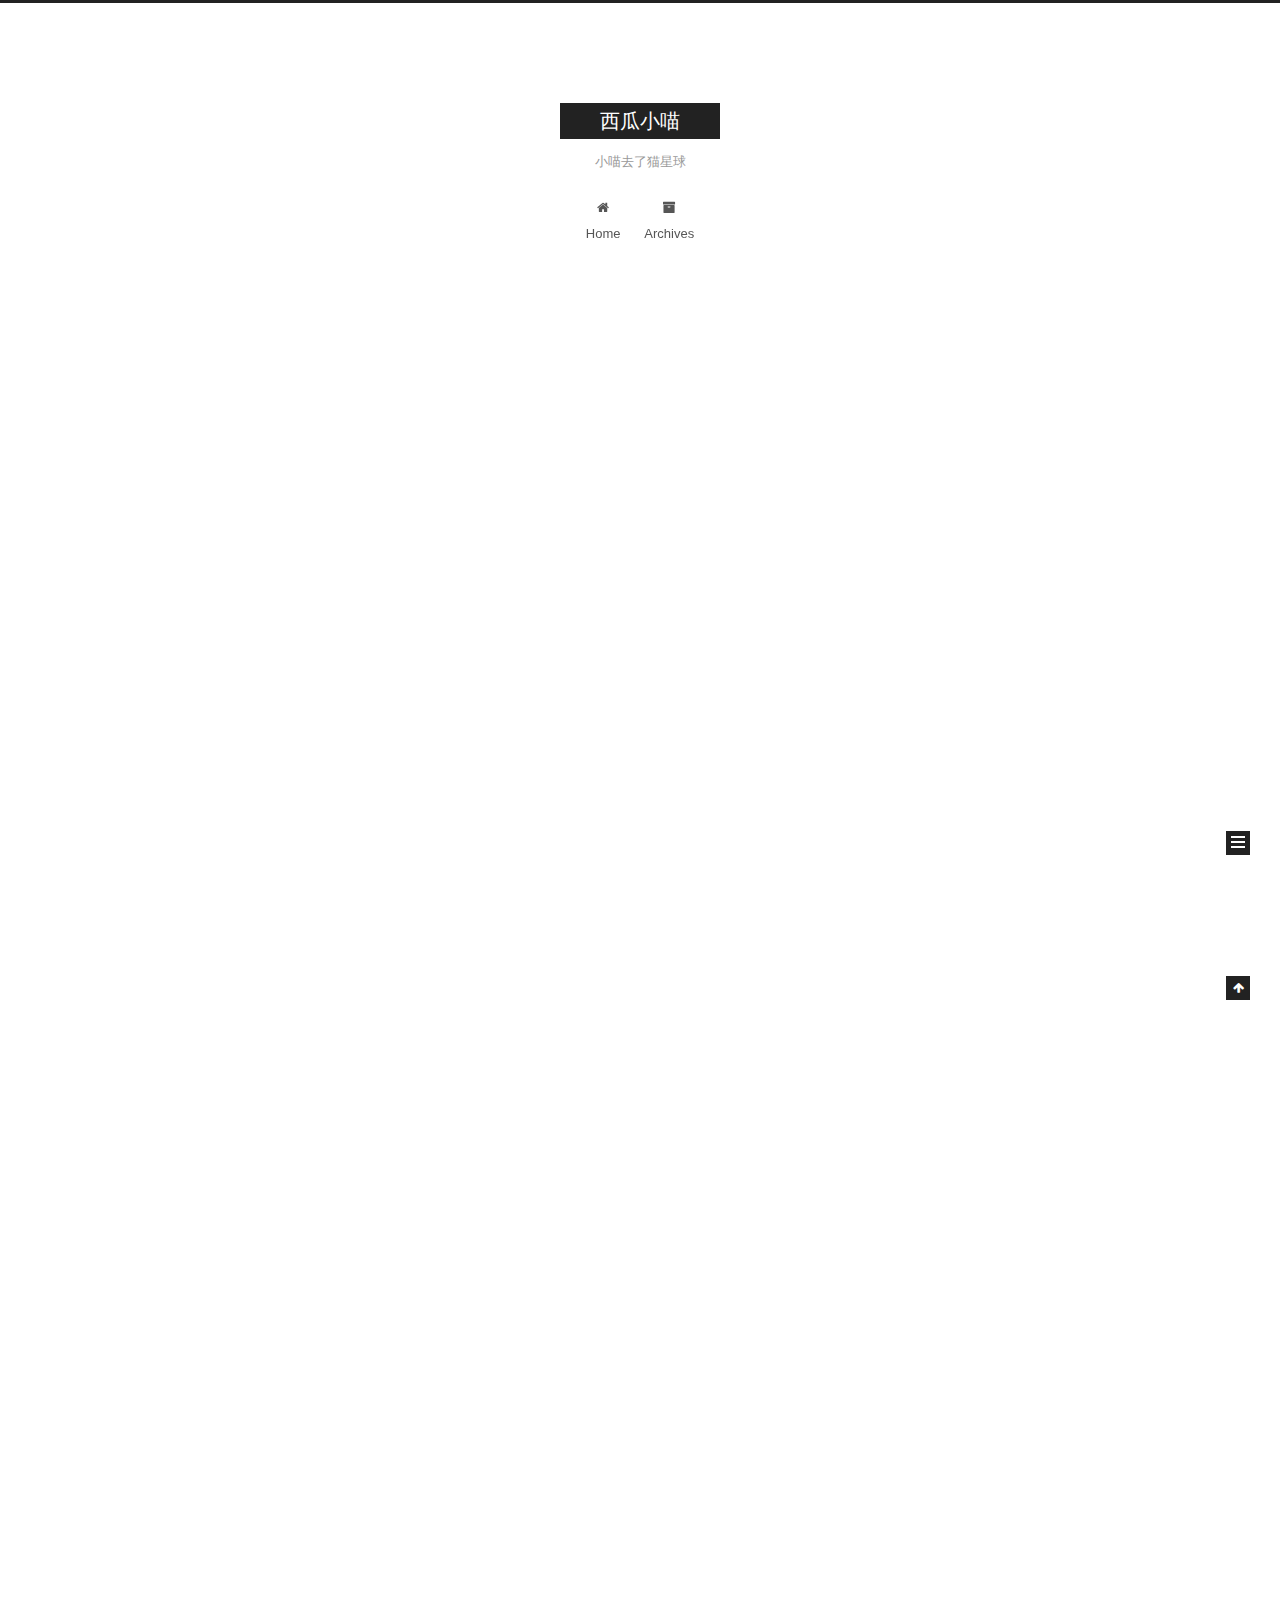
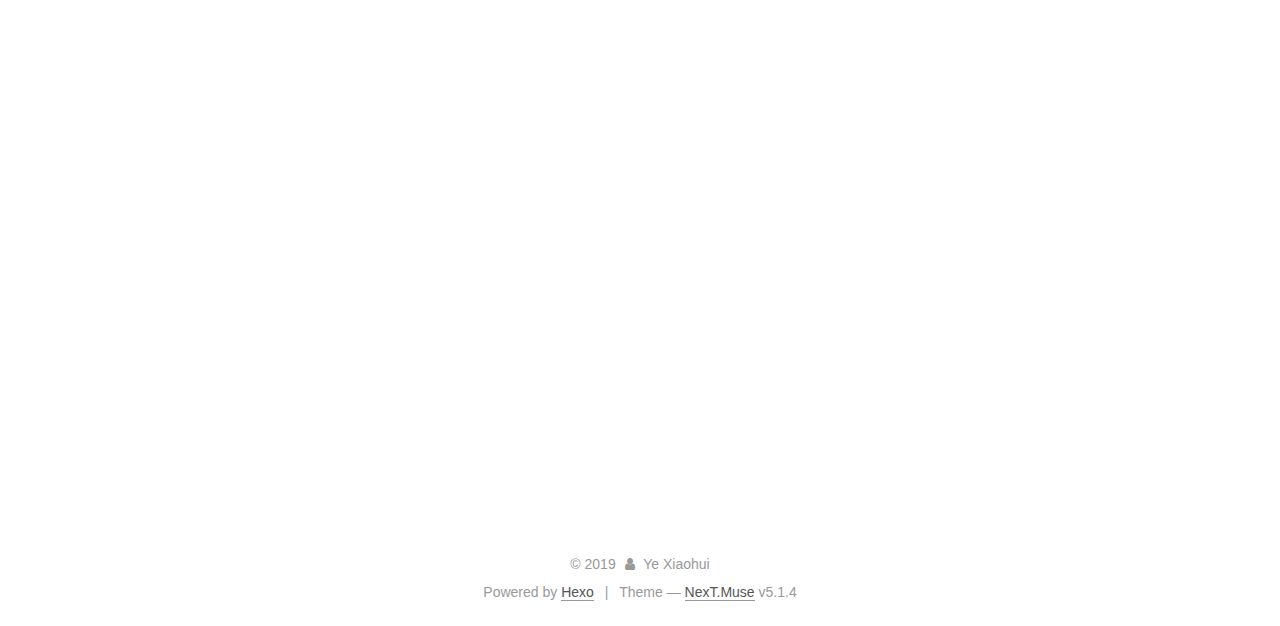
==== commit e03df3dd: "Site updated: 2019-01-03 15:39:28" ====
--- a/index.html
+++ b/index.html
@@ -79,13 +79,16 @@
 
 
 
+<meta name="description" content="西瓜小猫 博客 JAVA">
 <meta property="og:type" content="website">
 <meta property="og:title" content="西瓜小喵">
 <meta property="og:url" content="http://yoursite.com/index.html">
 <meta property="og:site_name" content="西瓜小喵">
+<meta property="og:description" content="西瓜小猫 博客 JAVA">
 <meta property="og:locale" content="Chinese">
 <meta name="twitter:card" content="summary">
 <meta name="twitter:title" content="西瓜小喵">
+<meta name="twitter:description" content="西瓜小猫 博客 JAVA">
 
 
 
@@ -915,7 +918,7 @@
           <div class="site-author motion-element" itemprop="author" itemscope="" itemtype="http://schema.org/Person">
             
               <p class="site-author-name" itemprop="name">Ye Xiaohui</p>
-              <p class="site-description motion-element" itemprop="description"></p>
+              <p class="site-description motion-element" itemprop="description">西瓜小猫 博客 JAVA</p>
           </div>
 
           <nav class="site-state motion-element">
@@ -975,7 +978,7 @@
 
     <footer id="footer" class="footer">
       <div class="footer-inner">
-        <div class="copyright">&copy; <span itemprop="copyrightYear">2018</span>
+        <div class="copyright">&copy; <span itemprop="copyrightYear">2019</span>
   <span class="with-love">
     <i class="fa fa-user"></i>
   </span>
--- a/css/main.css
+++ b/css/main.css
@@ -1822,7 +1822,7 @@
   width: 4px;
   height: 4px;
   border-radius: 50%;
-  background: #7108ff;
+  background: #ff5308;
 }
 .links-of-blogroll {
   font-size: 13px;
